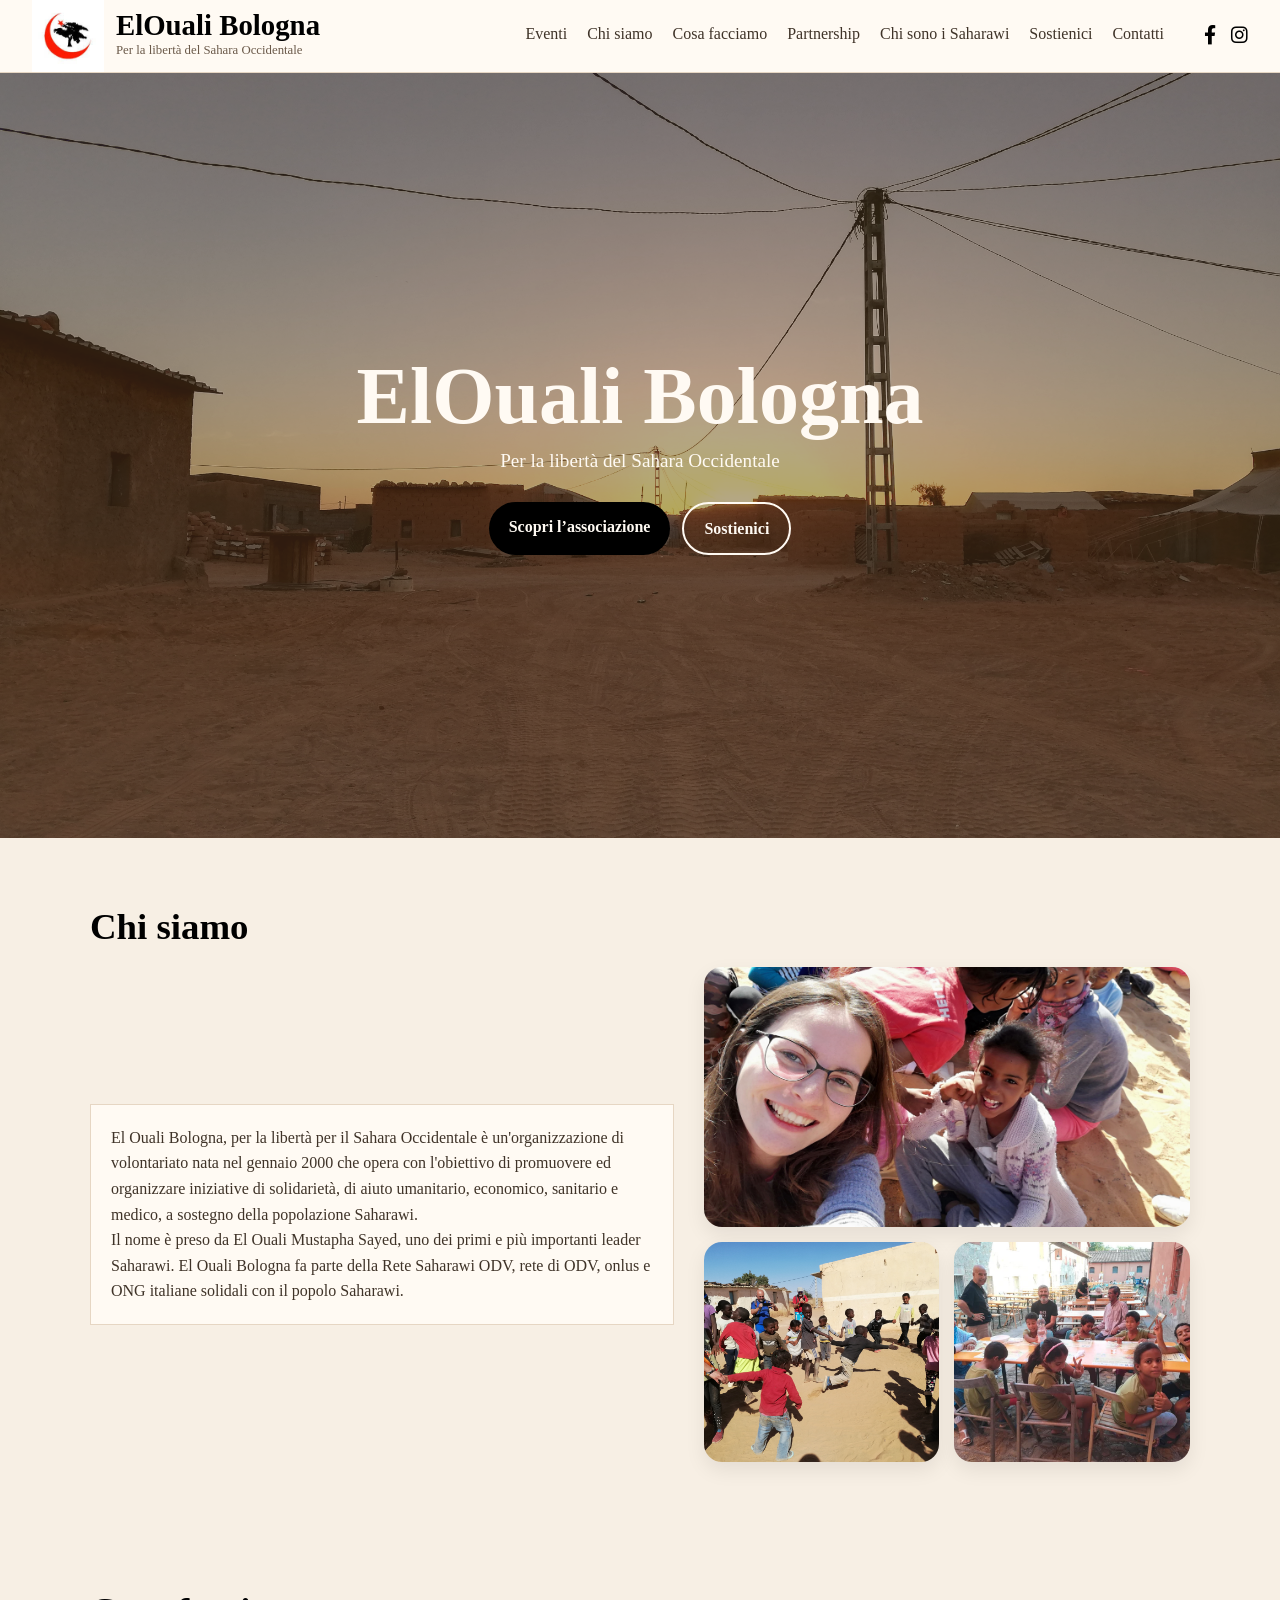
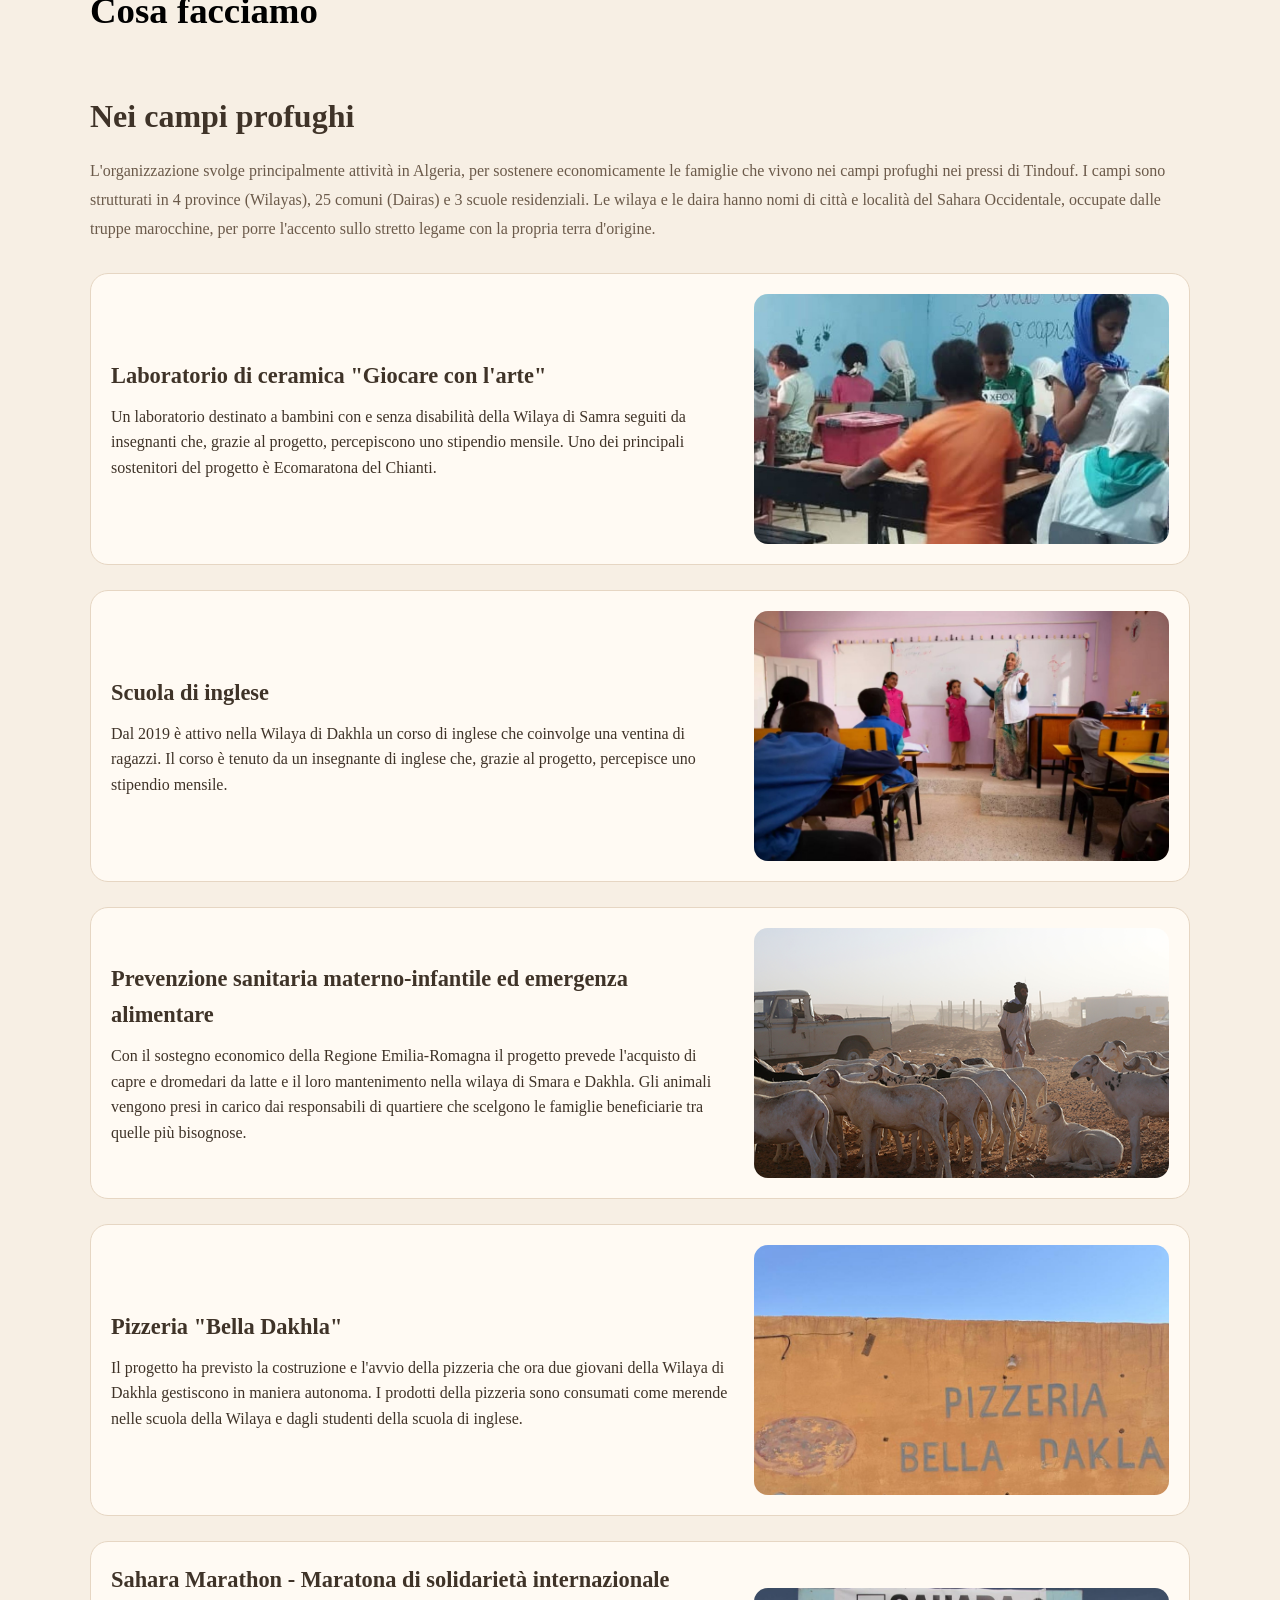
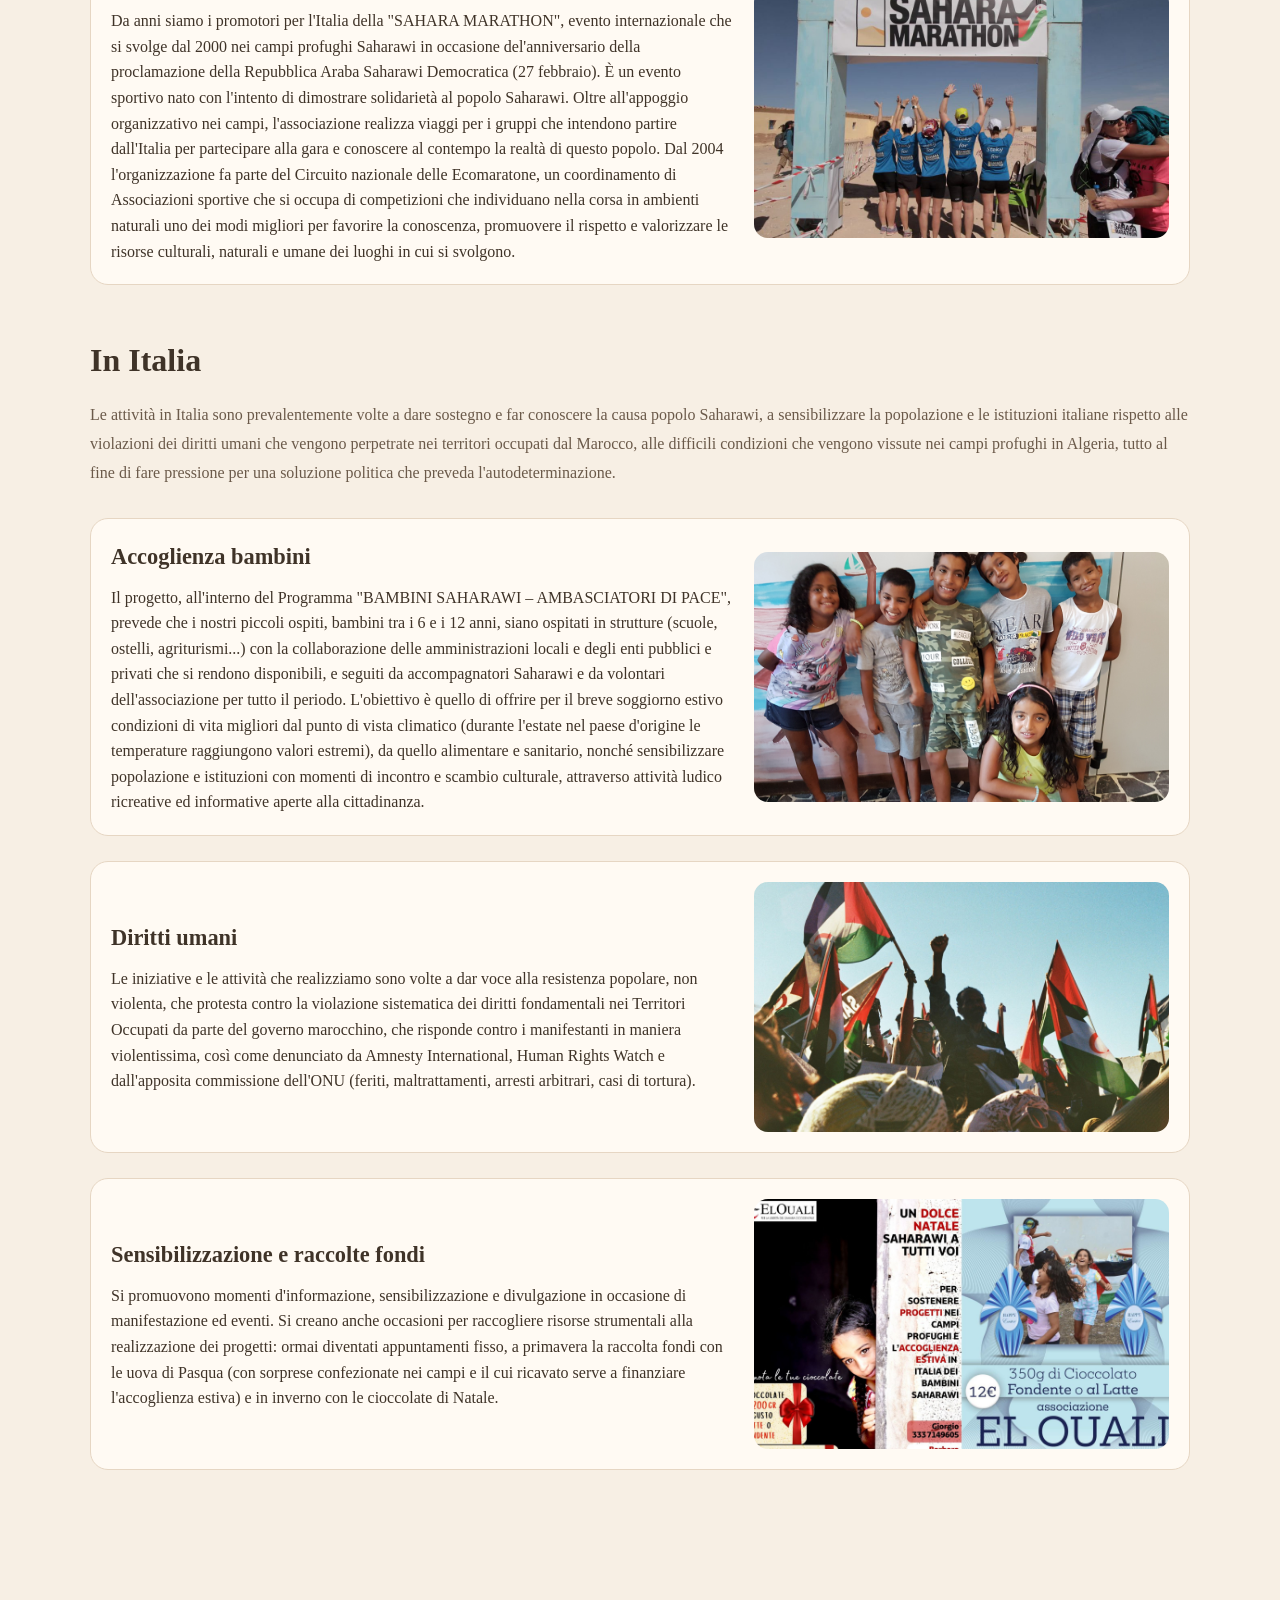
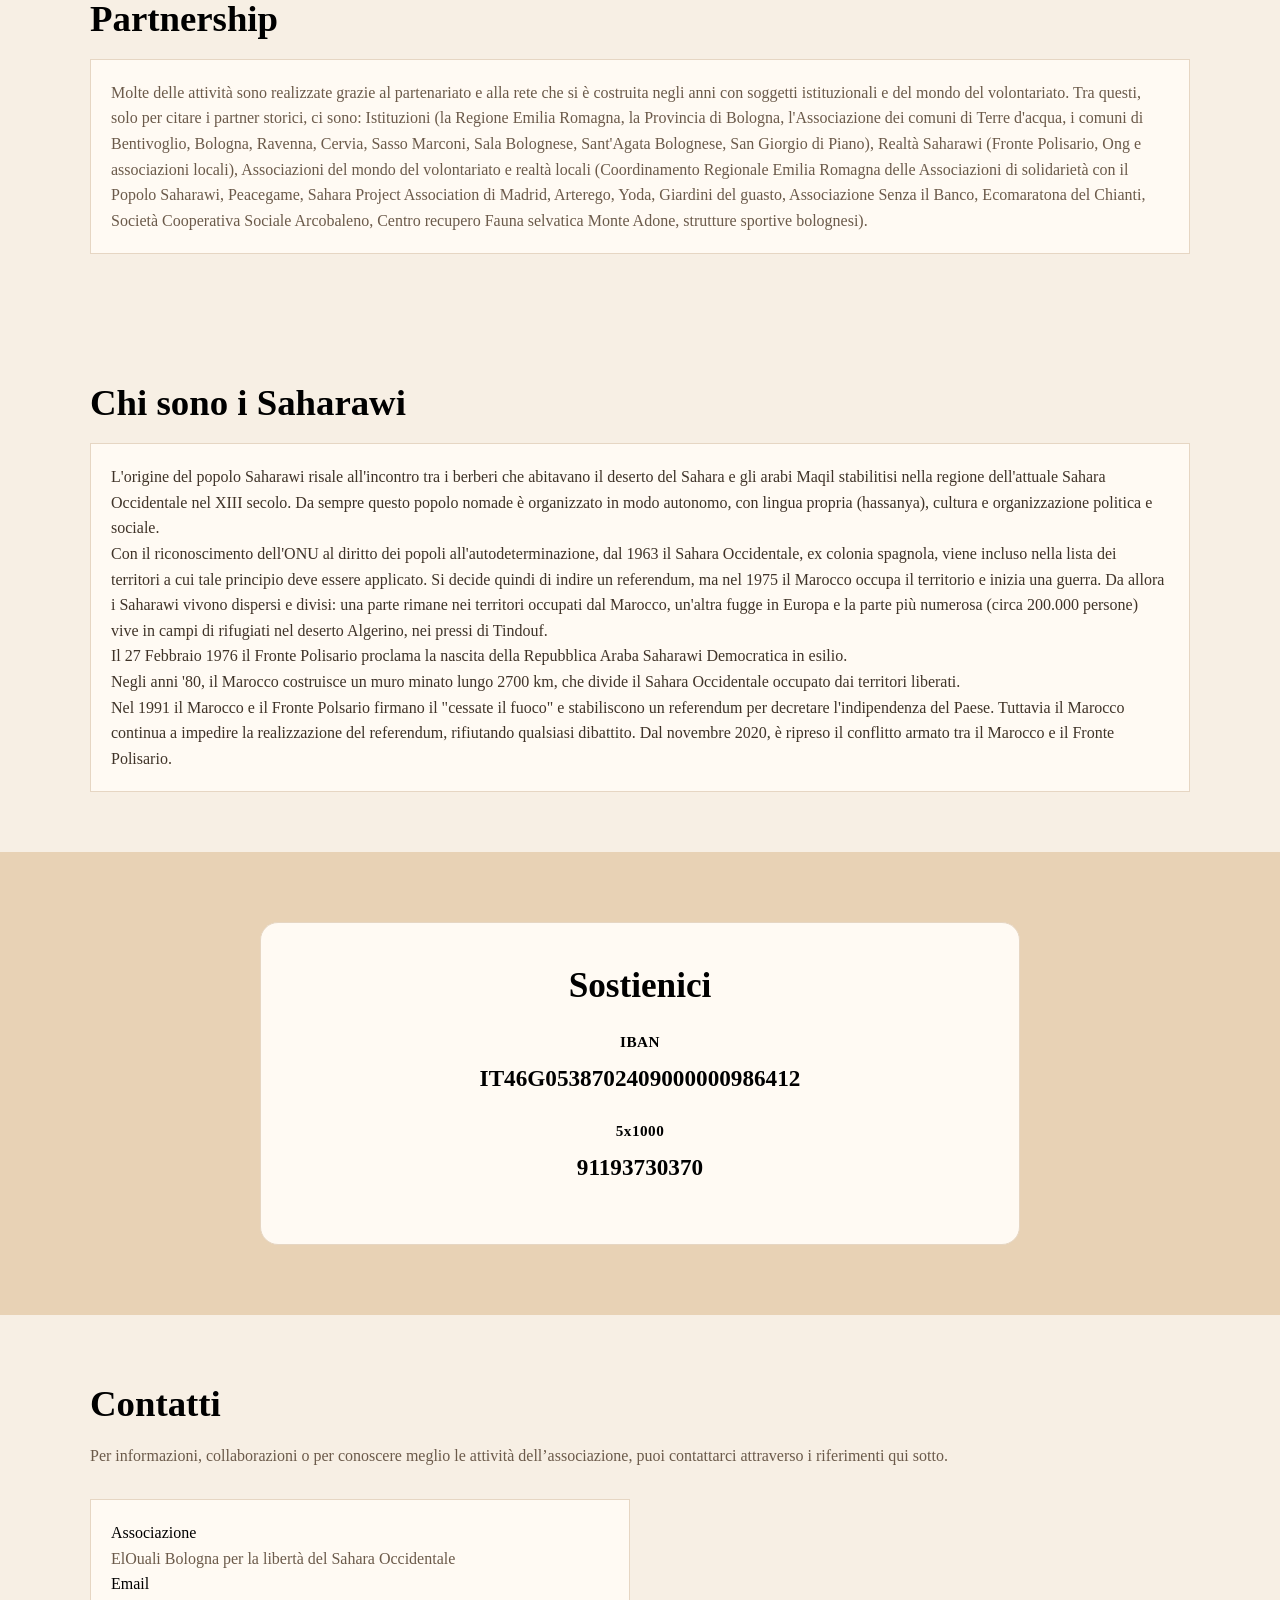
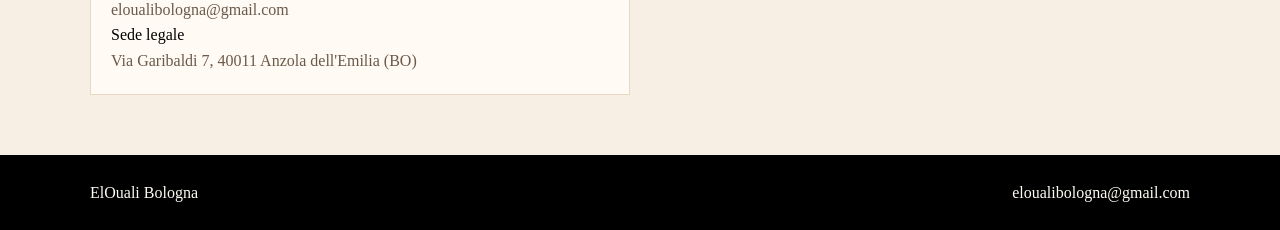
==== index.html @ c0241f68 "Add files via upload" ====
<!DOCTYPE html>
<html lang="it">

<head>
  <meta charset="UTF-8" />
  <meta name="viewport" content="width=device-width, initial-scale=1.0" />
  <title>ElOuali Bologna</title>
  <meta name="description"
    content="ElOuali Bologna è un'associazione impegnata nella sensibilizzazione e nel sostegno alla causa del popolo saharawi e alla libertà del Sahara Occidentale." />
  <meta name="keywords"
    content="ElOuali Bologna, Sahara Occidentale, popolo saharawi, associazione, Bologna, solidarietà, diritti umani" />
  <meta name="author" content="ElOuali Bologna" />
  <link rel="stylesheet" href="assets/css/style.css" />
  <link rel="stylesheet" href="https://cdnjs.cloudflare.com/ajax/libs/font-awesome/6.0.0/css/all.min.css">
</head>

<body>
  <header class="site-header">
    <div class="container header-inner">
      <a href="#home" class="brand" aria-label="Vai alla home di ElOuali Bologna">
        <img src="assets/img/logoElOuali.jpg" alt="Logo ElOuali Bologna" class="brand-logo">
        <div class="brand-text">
          <span class="brand-title">ElOuali Bologna</span>
          <span class="brand-subtitle">Per la libertà del Sahara Occidentale</span>
        </div>
      </a>

      <nav class="main-nav" id="mainNav" aria-label="Menu principale">
        <ul>
          <li><a href="eventi.html">Eventi</a></li>
          <li><a href="#chi-siamo">Chi siamo</a></li>
          <li><a href="#cosa-facciamo">Cosa facciamo</a></li>
          <li><a href="#partnership">Partnership</a></li>
          <li><a href="#saharawi">Chi sono i Saharawi</a></li>
          <li><a href="#sostienici">Sostienici</a></li>
          <li><a href="#contatti">Contatti</a></li>
          <li class="nav-social">
            <a href="https://www.facebook.com/ElOualiBologna" target="_blank" aria-label="Facebook">
              <i class="fab fa-facebook-f"></i>
            </a>
            <a href="https://www.instagram.com/elouali_bologna/" target="_blank" aria-label="Instagram">
              <i class="fab fa-instagram"></i>
            </a>
          </li>
        </ul>
      </nav>
    </div>
  </header>

  <main>
    <section class="hero" id="home">
      <div class="hero-overlay">
        <div class="container hero-center">
          <h1>ElOuali Bologna</h1>
          <p class="hero-subtitle">Per la libertà del Sahara Occidentale</p>

          <div class="hero-actions">
            <a href="#chi-siamo" class="btn-primary">Scopri l’associazione</a>
            <a href="#sostienici" class="btn-outline">Sostienici</a>
          </div>
        </div>
      </div>
    </section>

    <section class="section" id="chi-siamo">
      <div class="container">
        <h2 class="section-title">Chi siamo</h2>

        <div class="chi-siamo-layout">
          <div class="about-box">
            <p>
              El Ouali Bologna, per la libertà per il Sahara Occidentale è
              un'organizzazione di volontariato nata nel gennaio 2000 che opera
              con l'obiettivo di promuovere ed organizzare iniziative di
              solidarietà, di aiuto umanitario, economico, sanitario e medico,
              a sostegno della popolazione Saharawi.
            </p>

            <p>
              Il nome è preso da El Ouali Mustapha Sayed, uno dei primi e più
              importanti leader Saharawi. El Ouali Bologna fa parte della Rete
              Saharawi ODV, rete di ODV, onlus e ONG italiane solidali con il
              popolo Saharawi.
            </p>
          </div>

          <div class="chi-siamo-gallery">
            <img src="assets/img/chi-siamo-1.jpg" alt="Volontari dell'associazione" />
            <img src="assets/img/chi-siamo-2.jpg" alt="Attività di solidarietà" />
            <img src="assets/img/chi-siamo-3.jpg" alt="Progetti con il popolo Saharawi" />
          </div>
        </div>
      </div>
    </section>

    <section class="section" id="cosa-facciamo">
      <div class="container">
        <h2 class="section-title">Cosa facciamo</h2>

        <!-- NEI CAMPI -->
        <div class="project-area">
          <h3 class="area-title">Nei campi profughi</h3>
          <p class="area-description">
            L'organizzazione svolge principalmente attività in Algeria, per sostenere economicamente le famiglie che
            vivono nei campi profughi nei pressi di Tindouf. I campi sono strutturati in 4 province (Wilayas), 25 comuni
            (Dairas) e 3 scuole residenziali. Le wilaya e le daira hanno nomi di città e località del Sahara
            Occidentale, occupate dalle truppe marocchine, per porre l'accento sullo stretto legame con la propria terra
            d'origine.
          </p>

          <div class="project-list">
            <div class="project-card">
              <div class="project-text">
                <h4>Laboratorio di ceramica "Giocare con l'arte"</h4>
                <p>
                  Un laboratorio destinato a bambini con e senza disabilità della Wilaya di Samra seguiti da insegnanti
                  che, grazie al progetto, percepiscono uno stipendio mensile. Uno dei principali sostenitori del
                  progetto è Ecomaratona del Chianti.
                </p>
              </div>
              <img src="assets/img/ceramica.jpg" alt="Laboratorio di ceramica">
            </div>

            <div class="project-card">
              <div class="project-text">
                <h4>Scuola di inglese</h4>
                <p>
                  Dal 2019 è attivo nella Wilaya di Dakhla un corso di inglese che coinvolge una ventina di ragazzi. Il
                  corso è tenuto da un insegnante di inglese che, grazie al progetto, percepisce uno stipendio mensile.
                </p>
              </div>
              <img src="assets/img/inglese.jpg" alt="Scuola di inglese">
            </div>

            <div class="project-card">
              <div class="project-text">
                <h4>Prevenzione sanitaria materno-infantile ed emergenza alimentare</h4>
                <p>
                  Con il sostegno economico della Regione Emilia-Romagna il progetto prevede l'acquisto di capre e
                  dromedari da latte e il loro mantenimento nella wilaya di Smara e Dakhla. Gli animali vengono presi in
                  carico dai responsabili di quartiere che scelgono le famiglie beneficiarie tra quelle più bisognose.
                </p>
              </div>
              <img src="assets/img/sanitaria.png" alt="Prevenzione sanitaria">
            </div>

            <div class="project-card">
              <div class="project-text">
                <h4>Pizzeria "Bella Dakhla"</h4>
                <p>
                  Il progetto ha previsto la costruzione e l'avvio della pizzeria che ora due giovani della Wilaya di
                  Dakhla gestiscono in maniera autonoma. I prodotti della pizzeria sono consumati come merende nelle
                  scuola della Wilaya e dagli studenti della scuola di inglese.
                </p>
              </div>
              <img src="assets/img/pizzeria.jpg" alt="Pizzeria Bella Dakhla">
            </div>

            <div class="project-card">
              <div class="project-text">
                <h4>Sahara Marathon - Maratona di solidarietà internazionale</h4>
                <p>
                  Da anni siamo i promotori per l'Italia della "SAHARA MARATHON", evento internazionale che si svolge
                  dal 2000 nei campi profughi Saharawi in occasione del'anniversario della proclamazione della
                  Repubblica Araba Saharawi Democratica (27 febbraio). È un evento sportivo nato con l'intento di
                  dimostrare solidarietà al popolo Saharawi. Oltre all'appoggio organizzativo nei campi, l'associazione
                  realizza viaggi per i gruppi che intendono partire dall'Italia per partecipare alla gara e conoscere
                  al contempo la realtà di questo popolo. Dal 2004 l'organizzazione fa parte del Circuito nazionale
                  delle Ecomaratone, un coordinamento di Associazioni sportive che si occupa di competizioni che
                  individuano nella corsa in ambienti naturali uno dei modi migliori per favorire la conoscenza,
                  promuovere il rispetto e valorizzare le risorse culturali, naturali e umane dei luoghi in cui si
                  svolgono.
                </p>
              </div>
              <img src="assets/img/maratona.jpg" alt="Sahara Marathon">
            </div>
          </div>
        </div>

        <!-- IN ITALIA -->
        <div class="project-area">
          <h3 class="area-title">In Italia</h3>
          <p class="area-description">
            Le attività in Italia sono prevalentemente volte a dare sostegno e far conoscere la causa popolo Saharawi, a
            sensibilizzare la popolazione e le istituzioni italiane rispetto alle violazioni dei diritti umani che
            vengono perpetrate nei territori occupati dal Marocco, alle difficili condizioni che vengono vissute nei
            campi profughi in Algeria, tutto al fine di fare pressione per una soluzione politica che preveda
            l'autodeterminazione.
          </p>

          <div class="project-list">
            <div class="project-card">
              <div class="project-text">
                <h4>Accoglienza bambini</h4>
                <p>
                  Il progetto, all'interno del Programma "BAMBINI SAHARAWI – AMBASCIATORI DI PACE", prevede che i nostri
                  piccoli ospiti, bambini tra i 6 e i 12 anni, siano ospitati in strutture (scuole, ostelli,
                  agriturismi...) con la collaborazione delle amministrazioni locali e degli enti pubblici e privati che
                  si rendono disponibili, e seguiti da accompagnatori Saharawi e da volontari dell'associazione per
                  tutto il periodo. L'obiettivo è quello di offrire per il breve soggiorno estivo condizioni di vita
                  migliori dal punto di vista climatico (durante l'estate nel paese d'origine le temperature raggiungono
                  valori estremi), da quello alimentare e sanitario, nonché sensibilizzare popolazione e istituzioni con
                  momenti di incontro e scambio culturale, attraverso attività ludico ricreative ed informative aperte
                  alla cittadinanza.
                </p>
              </div>
              <img src="assets/img/bambini.jpg" alt="Accoglienza bambini">
            </div>

            <div class="project-card">
              <div class="project-text">
                <h4>Diritti umani</h4>
                <p>
                  Le iniziative e le attività che realizziamo sono volte a dar voce alla resistenza popolare, non
                  violenta, che protesta contro la violazione sistematica dei diritti fondamentali nei Territori
                  Occupati da parte del governo marocchino, che risponde contro i manifestanti in maniera violentissima,
                  così come denunciato da Amnesty International, Human Rights Watch e dall'apposita commissione dell'ONU
                  (feriti, maltrattamenti, arresti arbitrari, casi di tortura).
                </p>
              </div>
              <img src="assets/img/diritti.jpg" alt="Diritti umani">
            </div>

            <div class="project-card">
              <div class="project-text">
                <h4>Sensibilizzazione e raccolte fondi</h4>
                <p>
                  Si promuovono momenti d'informazione, sensibilizzazione e divulgazione in occasione di manifestazione
                  ed eventi. Si creano anche occasioni per raccogliere risorse strumentali alla realizzazione dei
                  progetti: ormai diventati appuntamenti fisso, a primavera la raccolta fondi con le uova di Pasqua (con
                  sorprese confezionate nei campi e il cui ricavato serve a finanziare l'accoglienza estiva) e in
                  inverno con le cioccolate di Natale.
                </p>
              </div>
              <img src="assets/img/raccolta-fondi.jpg" alt="Raccolta fondi">
            </div>
          </div>
        </div>
      </div>
    </section>

    <section class="section" id="partnership">
      <div class="container">
        <h2 class="section-title">Partnership</h2>

        <div class="card">
          <p>
            Molte delle attività sono realizzate grazie al partenariato e alla rete che si è costruita negli anni con
            soggetti istituzionali e del mondo del volontariato. Tra questi, solo per citare i partner storici, ci sono:
            Istituzioni (la Regione Emilia Romagna, la Provincia di Bologna, l'Associazione dei comuni di Terre d'acqua,
            i comuni di Bentivoglio, Bologna, Ravenna, Cervia, Sasso Marconi, Sala Bolognese, Sant'Agata Bolognese, San
            Giorgio di Piano), Realtà Saharawi (Fronte Polisario, Ong e associazioni locali), Associazioni del mondo del
            volontariato e realtà locali (Coordinamento Regionale Emilia Romagna delle Associazioni di solidarietà con
            il Popolo Saharawi, Peacegame, Sahara Project Association di Madrid, Arterego, Yoda, Giardini del guasto,
            Associazione Senza il Banco, Ecomaratona del Chianti, Società Cooperativa Sociale Arcobaleno, Centro
            recupero Fauna selvatica Monte Adone, strutture sportive bolognesi).
          </p>
        </div>
      </div>
    </section>


    <section class="section" id="saharawi">
      <div class="container">
        <h2 class="section-title">Chi sono i Saharawi</h2>


        <div class="about-box">
          <p>
            L'origine del popolo Saharawi risale all'incontro tra i berberi che abitavano il deserto del Sahara e gli
            arabi Maqil stabilitisi nella regione dell'attuale Sahara Occidentale nel XIII secolo.
            Da sempre questo popolo nomade è organizzato in modo autonomo, con lingua propria (hassanya), cultura e
            organizzazione politica e sociale.
          </p>
          <p>
            Con il riconoscimento dell'ONU al diritto dei popoli all'autodeterminazione, dal 1963 il Sahara Occidentale,
            ex colonia spagnola, viene incluso nella lista dei territori a cui tale principio deve essere applicato. Si
            decide quindi di indire un referendum, ma nel 1975 il Marocco occupa il territorio e inizia una guerra. Da
            allora i Saharawi vivono dispersi e divisi: una parte rimane nei territori occupati dal Marocco, un'altra
            fugge in Europa e la parte più numerosa (circa 200.000 persone) vive in campi di rifugiati nel deserto
            Algerino, nei pressi di Tindouf.
          </p>
          <p>
            Il 27 Febbraio 1976 il Fronte Polisario proclama la nascita della Repubblica Araba Saharawi Democratica in
            esilio.
          </p>
          <p>
            Negli anni '80, il Marocco costruisce un muro minato lungo 2700 km, che divide il Sahara Occidentale
            occupato dai territori liberati.
          </p>
          <p>
            Nel 1991 il Marocco e il Fronte Polsario firmano il "cessate il fuoco" e stabiliscono un referendum per
            decretare l'indipendenza del Paese. Tuttavia il Marocco continua a impedire la realizzazione del referendum,
            rifiutando qualsiasi dibattito. Dal novembre 2020, è ripreso il conflitto armato tra il Marocco e il Fronte
            Polisario.

          </p>
        </div>
      </div>
    </section>

    <section class="section cta" id="sostienici">
      <div class="container">
        <div class="donation-box">
          <h2>Sostienici</h2>

          <div class="donation-item">
            <span class="donation-label">IBAN</span>
            <p class="donation-value">IT46G0538702409000000986412</p>
          </div>

          <div class="donation-item">
            <span class="donation-label">5x1000</span>
            <p class="donation-value">91193730370</p>
          </div>
        </div>
      </div>
    </section>

    <section class="section" id="contatti">
      <div class="container">
        <h2 class="section-title">Contatti</h2>
        <p class="section-subtitle">
          Per informazioni, collaborazioni o per conoscere meglio le attività
          dell’associazione, puoi contattarci attraverso i riferimenti qui sotto.
        </p>

        <div class="contacts-layout">
          <div class="card">
            <div class="contact-item">
              <div class="contact-label">Associazione</div>
              <div class="contact-value">ElOuali Bologna per la libertà del Sahara Occidentale</div>
            </div>

            <div class="contact-item">
              <div class="contact-label">Email</div>
              <div class="contact-value">
                <a href="mailto:eloualibologna@gmail.com">eloualibologna@gmail.com</a>
              </div>
            </div>

            <div class="contact-item">
              <div class="contact-label">Sede legale</div>
              <div class="contact-value">Via Garibaldi 7, 40011 Anzola dell'Emilia (BO)</div>
            </div>
          </div>

        </div>
      </div>
    </section>
  </main>

  <footer class="site-footer">
    <div class="container footer-inner">
      <p>ElOuali Bologna</p>
      <p>
        <a href="mailto:eloualibologna@gmail.com">eloualibologna@gmail.com</a>
      </p>
    </div>
  </footer>

  <script>
    const navToggle = document.getElementById("navToggle");
    const mainNav = document.getElementById("mainNav");

    navToggle.addEventListener("click", function () {
      mainNav.classList.toggle("open");
      const isOpen = mainNav.classList.contains("open");
      navToggle.setAttribute("aria-expanded", isOpen);
    });

    document.querySelectorAll(".main-nav a").forEach(link => {
      link.addEventListener("click", () => {
        mainNav.classList.remove("open");
        navToggle.setAttribute("aria-expanded", "false");
      });
    });
  </script>
</body>

</html>
---- assets/css/style.css ----
:root {
  --primary: #c69c6d;
  --dark: #000000;
  --bg: #f7efe4;
  --white: #fffaf3;
  --text: #3f3328;
  --muted: #6b5a4a;
  --border: #e6d6c3;
}

* {
  box-sizing: border-box;
  margin: 0;
  padding: 0;
}

body {
  font-family: "Libre Baskerville", Georgia, serif;
  line-height: 1.6;
  color: var(--text);
  background: var(--bg);
}

a {
  text-decoration: none;
  color: inherit;
}

ul {
  list-style: none;
}

.container {
  width: 90%;
  max-width: 1100px;
  margin: 0 auto;
}

.site-header {
  background: var(--white);
  border-bottom: 1px solid var(--border);
  position: sticky;
  top: 0;
  z-index: 10;
}

.header-inner {
  display: flex;
  justify-content: space-between;
  align-items: center;
  min-height: 70px;
  max-width: 1400px; /* Aumentalo da 1100px a 1400px o più */
  margin: 0 auto;    /* Assicura che la testata rimanga centrata */
  width: 95%;
}

.brand-title {
  display: block;
  font-family: "Cormorant Garamond", Georgia, serif;
  font-size: 1.8rem;
  font-weight: 700;
  color: var(--dark);
}

.brand-subtitle {
  font-size: 0.8rem;
  color: var(--muted);
}

.main-nav ul {
  display: flex;
  gap: 20px;
}

.nav-toggle {
  display: none;
  background: none;
  border: none;
  font-size: 1.8rem;
  color: var(--dark);
  cursor: pointer;
}

/* HERO */
.hero {
  min-height: 85vh;
  background: url("../img/hero.jpg") center/cover no-repeat;
}

.hero-overlay {
  min-height: 85vh;
  background: rgba(90, 60, 35, 0.45);
  display: flex;
  align-items: center;
  justify-content: center;
}

.hero-center {
  text-align: center;
  color: var(--white);
}


.hero h1 {
  font-family: "Cormorant Garamond", Georgia, serif;
  font-size: 5rem;
  line-height: 1;
  margin-bottom: 10px;
}

.hero-subtitle {
  font-size: 1.2rem;
  margin-bottom: 25px;
}

.hero-actions {
  display: flex;
  justify-content: center;
  gap: 12px;
  flex-wrap: wrap;
}

.btn-primary,
.btn-outline,
.btn-dark {
  display: inline-block;
  padding: 12px 20px;
  border-radius: 30px;
  font-weight: bold;
}

.btn-primary,
.btn-dark {
  background: var(--dark);
  color: var(--white);
}

.btn-outline {
  border: 2px solid var(--white);
  color: var(--white);
}

/* SEZIONI BASE */
.section {
  padding: 60px 0;
}

.section-title {
  font-family: "Cormorant Garamond", Georgia, serif;
  font-size: 2.3rem;
  color: var(--dark);
  margin-bottom: 10px;
}

.section-subtitle {
  color: var(--muted);
  margin-bottom: 30px;
}

.grid-3 {
  display: grid;
  grid-template-columns: repeat(3, 1fr);
  gap: 20px;
}

.about-layout,
.cta-inner,
.contacts-layout {
  display: grid;
  grid-template-columns: 1fr 1fr;
  gap: 20px;
}

.card,
.about-box,
.cta-panel {
  background: var(--white);
  padding: 20px;
  border: 1px solid var(--border);
}

.card h3,
.about-box-title,
.contact-label,
.cta h2 {
  font-family: "Cormorant Garamond", Georgia, serif;
  color: var(--dark);
}

.card p,
.contact-value,
.notice,
.values-list li,
.section-subtitle {
  color: var(--muted);
}

.cta {
  background: #e2c39a;
}

.site-footer {
  background: var(--dark);
  color: var(--white);
  padding: 25px 0;
}

.footer-inner {
  display: flex;
  justify-content: space-between;
  gap: 15px;
  flex-wrap: wrap;
}

@media (max-width: 768px) {
  .nav-toggle {
    display: block;
  }

  .main-nav {
    display: none;
    position: absolute;
    top: 70px;
    left: 0;
    right: 0;
    background: var(--white);
    border-bottom: 1px solid var(--border);
  }

  .main-nav.open {
    display: block;
  }

  .main-nav ul {
    flex-direction: column;
    padding: 15px;
  }

  .grid-3,
  .about-layout,
  .cta-inner,
  .contacts-layout {
    grid-template-columns: 1fr;
  }

  .hero,
  .hero-overlay {
    min-height: 70vh;
  }

  .hero h1 {
    font-size: 3rem;
  }

  .hero-subtitle {
    font-size: 1rem;
  }
}

.brand {
  display: flex;
  align-items: center;
  gap: 12px;
}

.brand-logo {
  width: 72px;
  height: 72px;
  object-fit: contain;
  display: block;
}

.brand-text {
  display: flex;
  flex-direction: column;
}

.brand-title {
  display: block;
  font-family: "Cormorant Garamond", Georgia, serif;
  font-size: 1.8rem;
  font-weight: 700;
  color: var(--dark);
  line-height: 1;
}

.brand-subtitle {
  font-size: 0.8rem;
  color: var(--muted);
}

.chi-siamo-layout {
  display: grid;
  grid-template-columns: 1.2fr 1fr;
  gap: 30px;
  align-items: center;
}

.chi-siamo-gallery {
  display: grid;
  grid-template-columns: repeat(2, 1fr);
  gap: 15px;
}

.chi-siamo-gallery img {
  width: 100%;
  height: 220px;
  object-fit: cover;
  border-radius: 18px;
  box-shadow: 0 8px 20px rgba(0, 0, 0, 0.08);
  transition: transform 0.3s ease;
}

.chi-siamo-gallery img:first-child {
  grid-column: span 2;
  height: 260px;
}

@media (max-width: 768px) {
  .chi-siamo-layout {
    grid-template-columns: 1fr;
  }

  .chi-siamo-gallery {
    grid-template-columns: 1fr;
  }

  .chi-siamo-gallery img:first-child {
    grid-column: span 1;
    height: 220px;
  }
}

.project-area {
  margin-top: 50px;
}

.area-title {
  font-size: 2rem;
  margin-bottom: 15px;
  font-family: "Cormorant Garamond", serif;
}

.area-description {
  margin-bottom: 30px;
  color: var(--muted);
  line-height: 1.8;
}

.project-list {
  display: flex;
  flex-direction: column;
  gap: 25px;
}

.project-card {
  display: grid;
  grid-template-columns: 1.5fr 1fr;
  gap: 20px;
  align-items: center;
  background: var(--white);
  border: 1px solid var(--border);
  padding: 20px;
  border-radius: 18px;
}

.project-text h4 {
  font-size: 1.4rem;
  margin-bottom: 10px;
  font-family: "Cormorant Garamond", serif;
}

.project-card img {
  width: 100%;
  height: 250px;
  object-fit: cover;
  border-radius: 14px;
}

@media (max-width: 768px) {
  .project-card {
    grid-template-columns: 1fr;
  }

  .project-card img {
    height: 200px;
  }
}

.cta {
  background: #e8d2b5;
  padding: 70px 0;
}

.donation-box {
  max-width: 760px;
  margin: 0 auto;
  text-align: center;
  background: var(--white);
  padding: 35px;
  border-radius: 18px;
  border: 1px solid var(--border);
}

.donation-box h2 {
  font-size: 2.2rem;
  margin-bottom: 15px;
  font-family: "Cormorant Garamond", serif;
}


.donation-item {
  margin-bottom: 22px;
}

.donation-label {
  display: block;
  font-size: 0.95rem;
  font-weight: 700;
  letter-spacing: 0.5px;
  margin-bottom: 6px;
  color: var(--dark);
}

.donation-value {
  font-size: 1.45rem;
  font-weight: 700;
  color: var(--dark);
}

@media (max-width: 768px) {
  .donation-box {
    padding: 28px 20px;
  }

  .donation-box h2 {
    font-size: 1.9rem;
  }

  .donation-value {
    font-size: 1.2rem;
  }
}


.nav-social {
  display: flex;
  gap: 15px;
  margin-left: 20px; /* Distanzia le icone dalle voci di menu */
  align-items: center;
}

.nav-social a {
  font-size: 1.2rem;
  color: var(--dark); /* Usa il colore nero definito nelle variabili */
  transition: color 0.3s ease;
}

.nav-social a:hover {
  color: var(--primary); /* Cambia colore al passaggio del mouse */
}

/* Gestione mobile */
@media (max-width: 768px) {
  .nav-social {
    margin-left: 0;
    margin-top: 15px;
    justify-content: flex-start;
  }
  
  .nav-social a {
    font-size: 1.5rem; /* Icone più grandi su mobile */
  }
}


/* Griglia Eventi */
.events-grid {
  display: grid;
  grid-template-columns: repeat(auto-fill, minmax(300px, 1fr));
  gap: 30px;
  margin-top: 40px;
}

.event-card {
  background: var(--white);
  border: 1px solid var(--border);
  border-radius: 12px;
  overflow: hidden;
  transition: transform 0.3s ease, box-shadow 0.3s ease;
}

.event-card:hover {
  transform: translateY(-5px);
  box-shadow: 0 10px 20px rgba(0,0,0,0.05);
}

.event-image img {
  width: 100%;
  height: auto;
  display: block;
  border-bottom: 1px solid var(--border);
}

.event-info {
  padding: 20px;
}

.event-info h3 {
  font-family: "Cormorant Garamond", serif;
  font-size: 1.5rem;
  margin-bottom: 10px;
  color: var(--dark);
}

.event-date {
  font-size: 0.9rem;
  color: var(--muted);
  margin-bottom: 15px;
}

.btn-small {
  display: inline-block;
  padding: 8px 15px;
  background: var(--dark);
  color: var(--white);
  border-radius: 5px;
  font-size: 0.85rem;
  font-weight: bold;
}
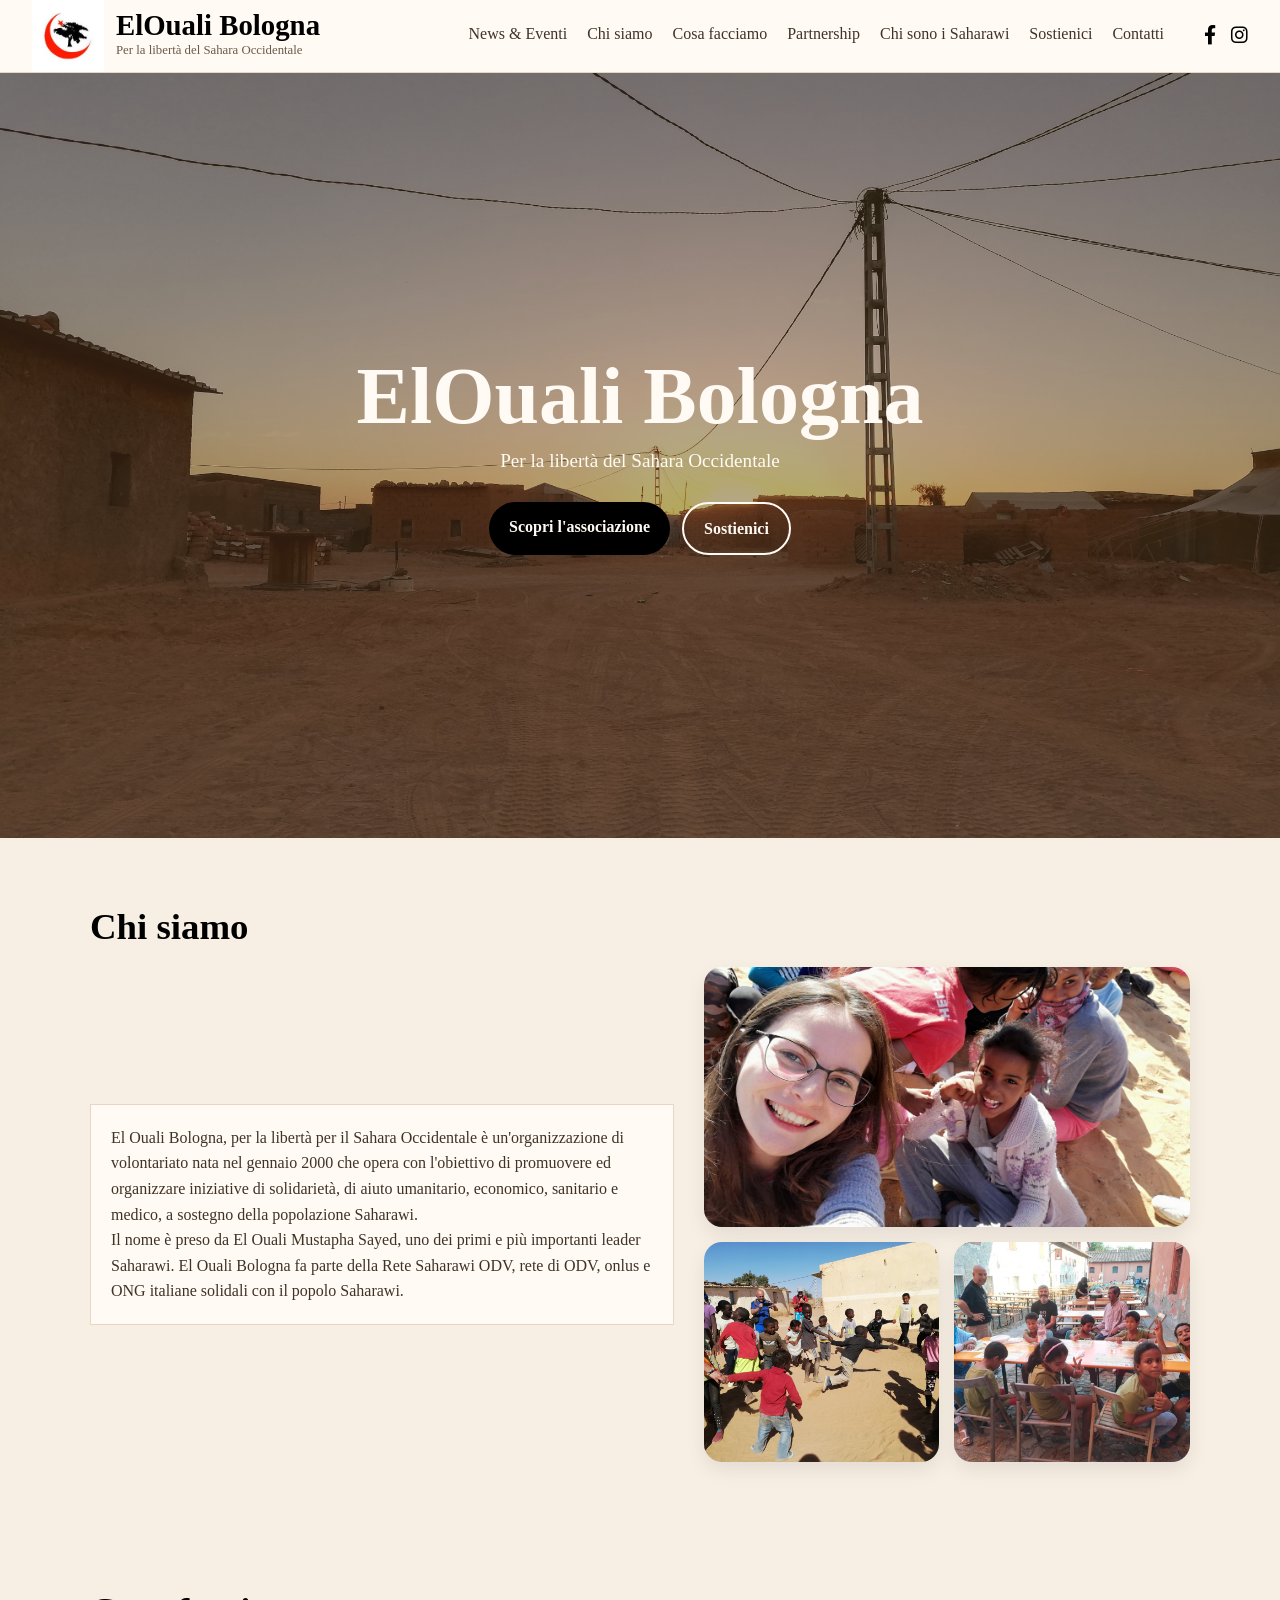
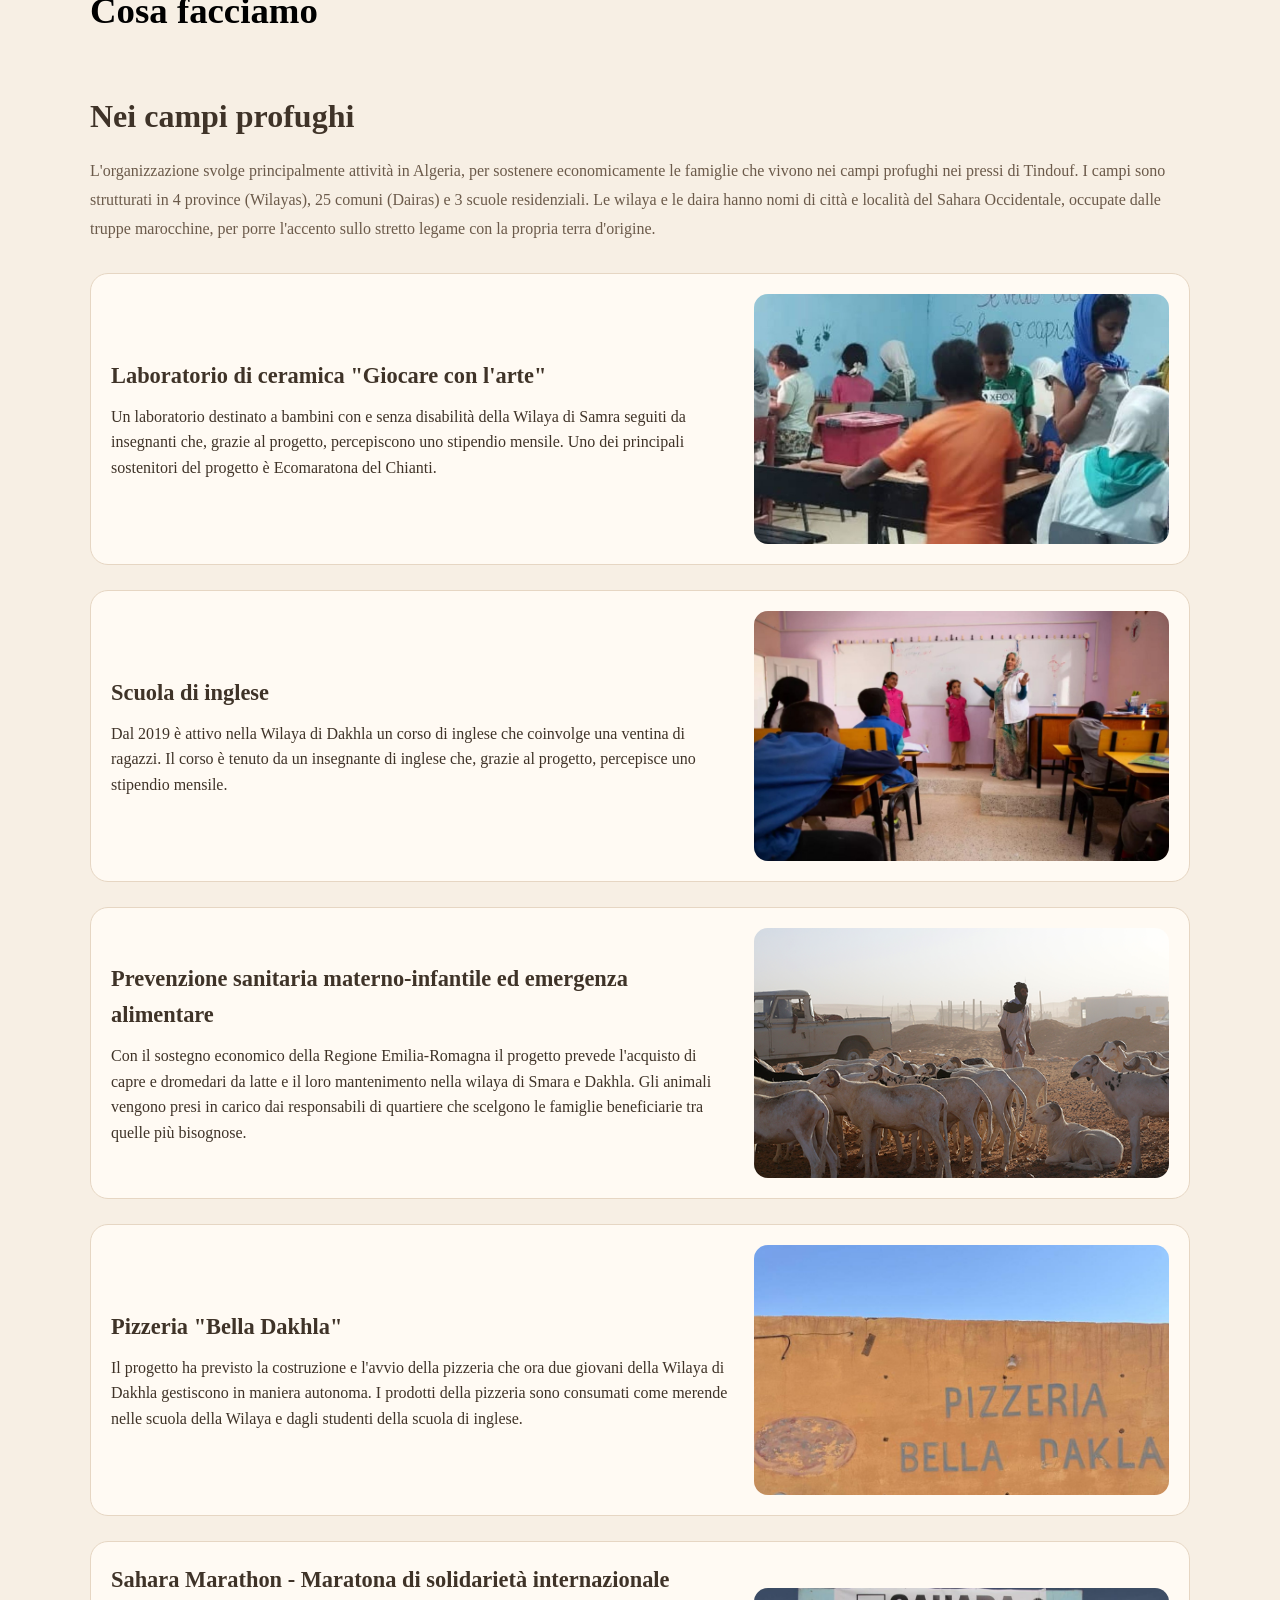
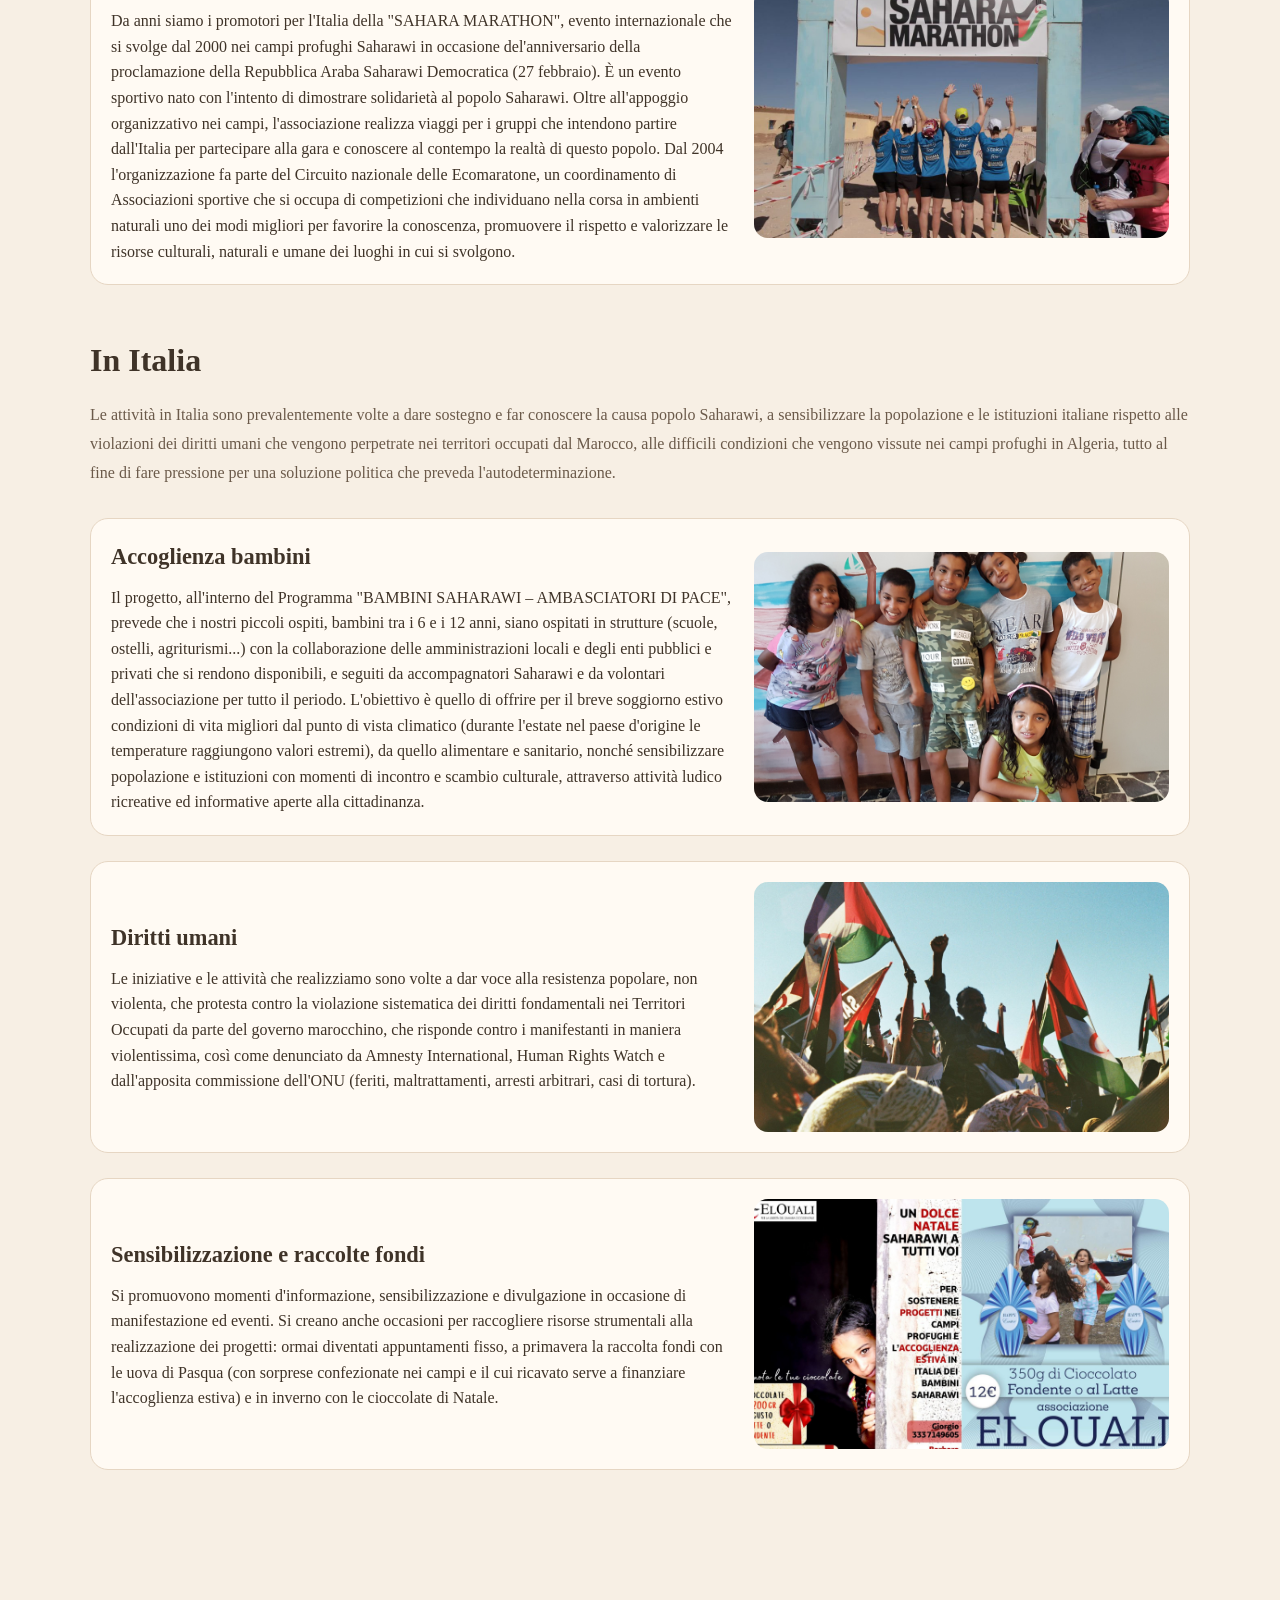
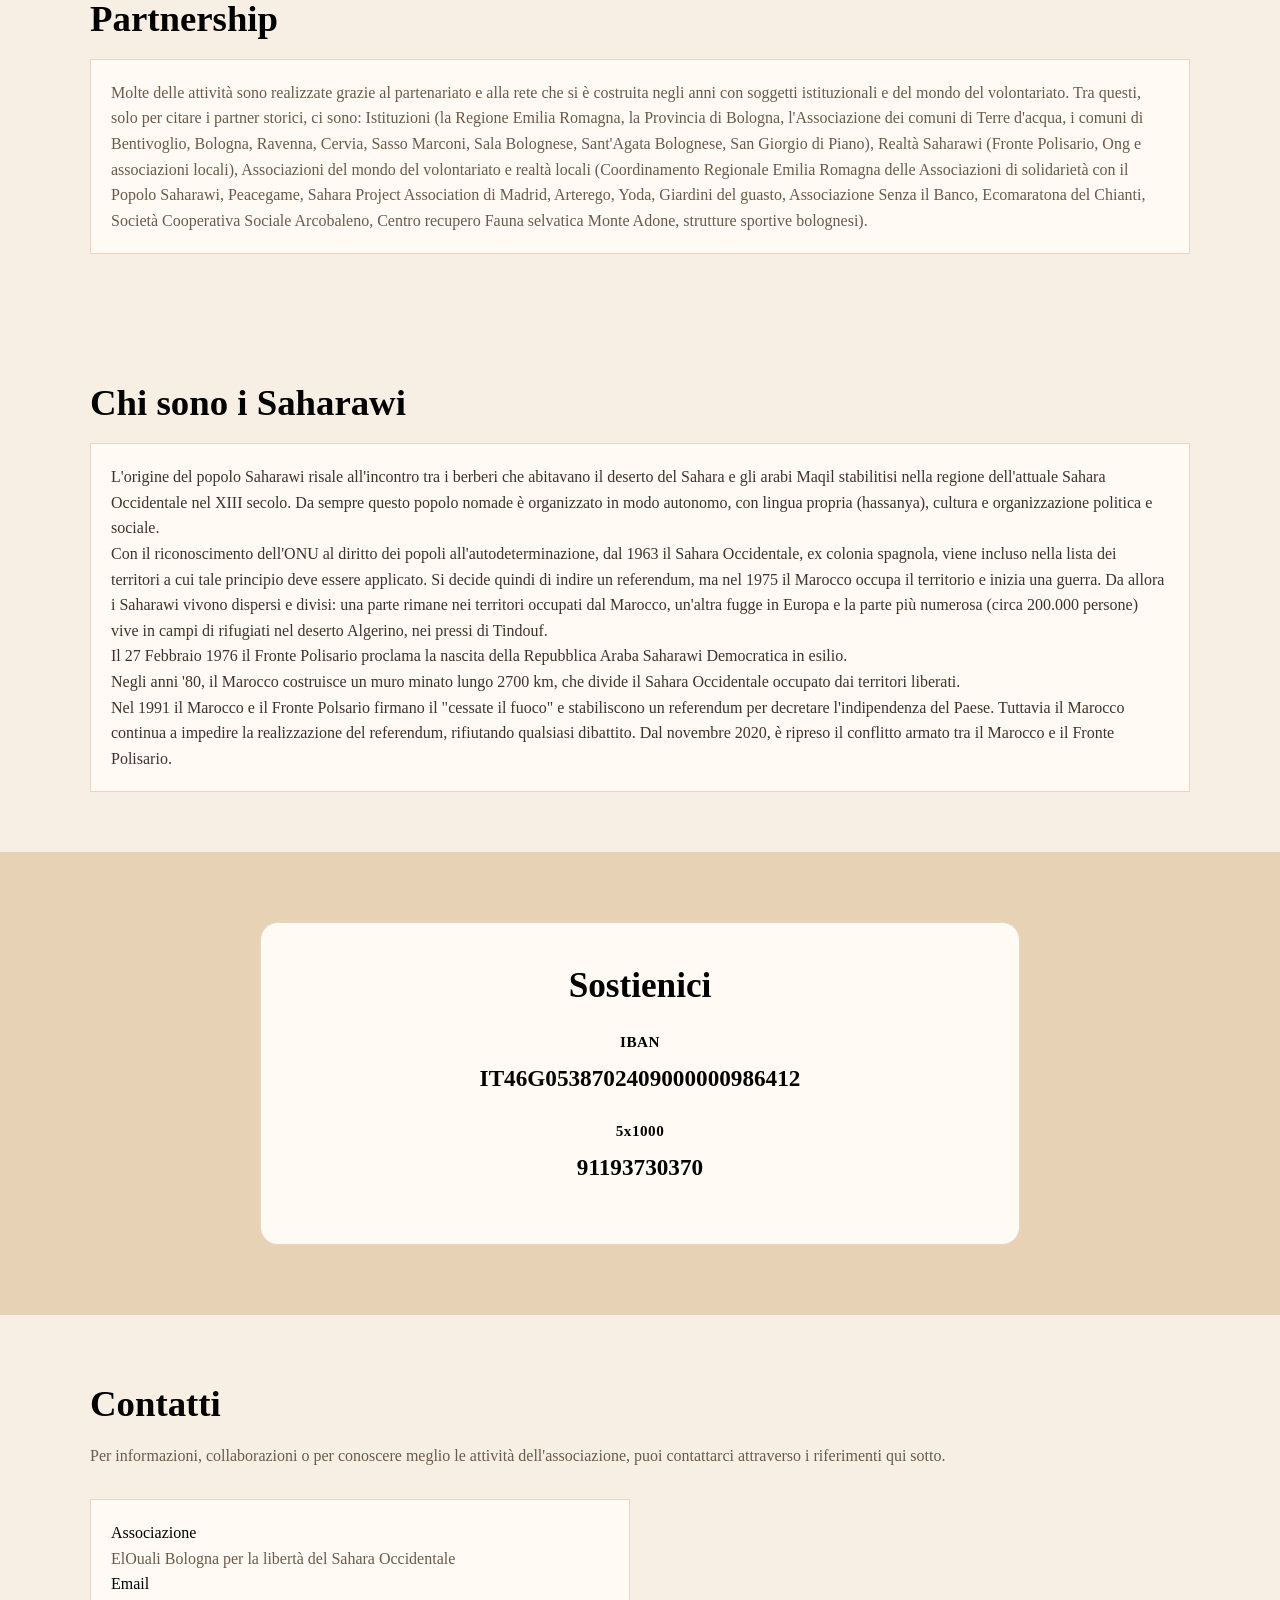
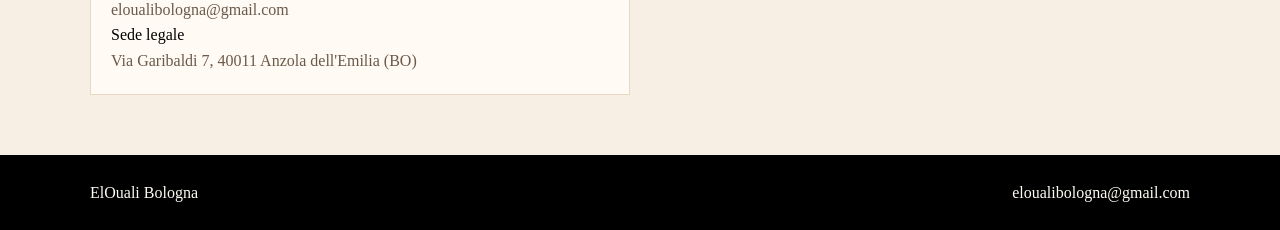
==== commit 16a3fd16: "Update index.html" ====
--- a/index.html
+++ b/index.html
@@ -27,7 +27,7 @@
 
       <nav class="main-nav" id="mainNav" aria-label="Menu principale">
         <ul>
-          <li><a href="eventi.html">Eventi</a></li>
+          <li><a href="eventi.html">News & Eventi</a></li>
           <li><a href="#chi-siamo">Chi siamo</a></li>
           <li><a href="#cosa-facciamo">Cosa facciamo</a></li>
           <li><a href="#partnership">Partnership</a></li>
@@ -44,6 +44,9 @@
           </li>
         </ul>
       </nav>
+      <button id="navToggle" class="nav-toggle" aria-label="Apri menu" aria-expanded="false">
+        <i class="fas fa-bars"></i>
+      </button>
     </div>
   </header>
 
@@ -55,7 +58,7 @@
           <p class="hero-subtitle">Per la libertà del Sahara Occidentale</p>
 
           <div class="hero-actions">
-            <a href="#chi-siamo" class="btn-primary">Scopri l’associazione</a>
+            <a href="#chi-siamo" class="btn-primary">Scopri l'associazione</a>
             <a href="#sostienici" class="btn-outline">Sostienici</a>
           </div>
         </div>
@@ -322,7 +325,7 @@
         <h2 class="section-title">Contatti</h2>
         <p class="section-subtitle">
           Per informazioni, collaborazioni o per conoscere meglio le attività
-          dell’associazione, puoi contattarci attraverso i riferimenti qui sotto.
+          dell'associazione, puoi contattarci attraverso i riferimenti qui sotto.
         </p>
 
         <div class="contacts-layout">
@@ -378,4 +381,4 @@
   </script>
 </body>
 
-</html>+</html>
--- a/assets/css/style.css
+++ b/assets/css/style.css
@@ -245,7 +245,7 @@
 
   .hero,
   .hero-overlay {
-    min-height: 70vh;
+    min-height: calc(100dvh - 70px);
   }
 
   .hero h1 {
@@ -527,4 +527,4 @@
   border-radius: 5px;
   font-size: 0.85rem;
   font-weight: bold;
-}+}
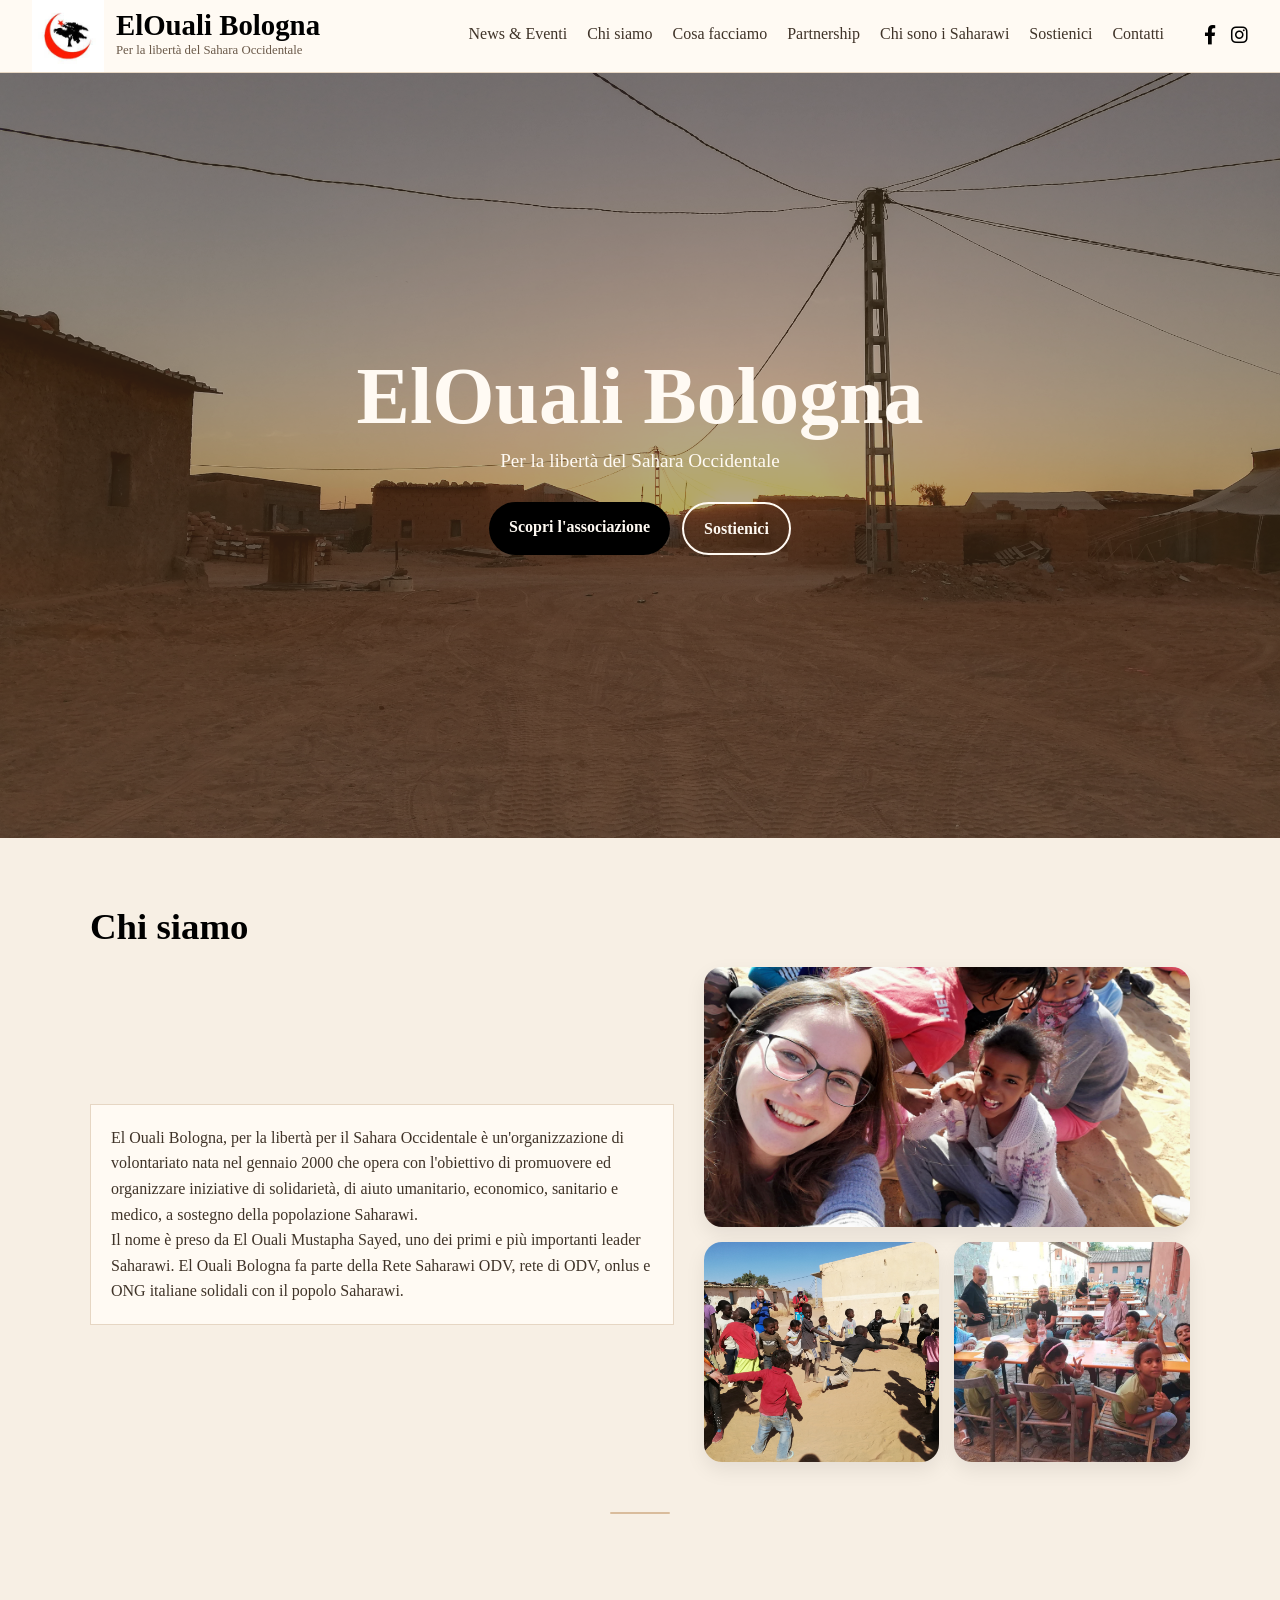
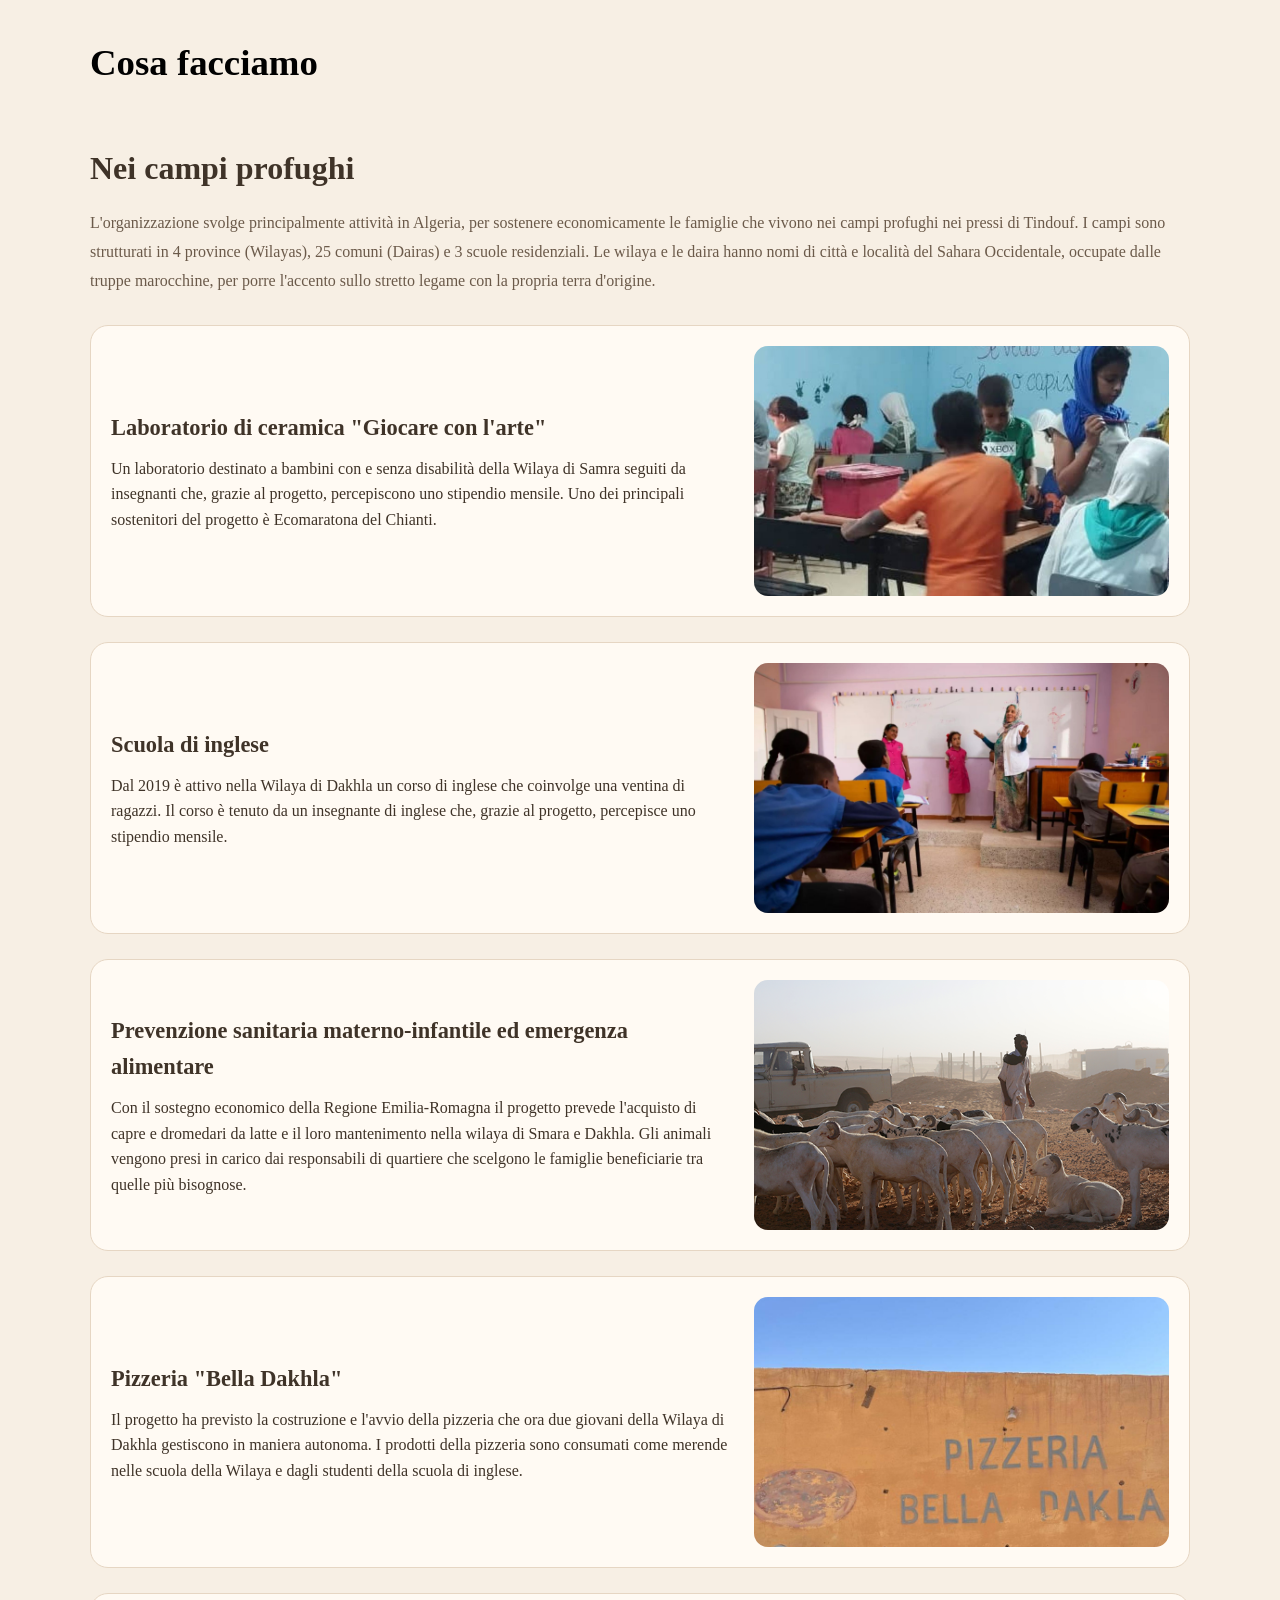
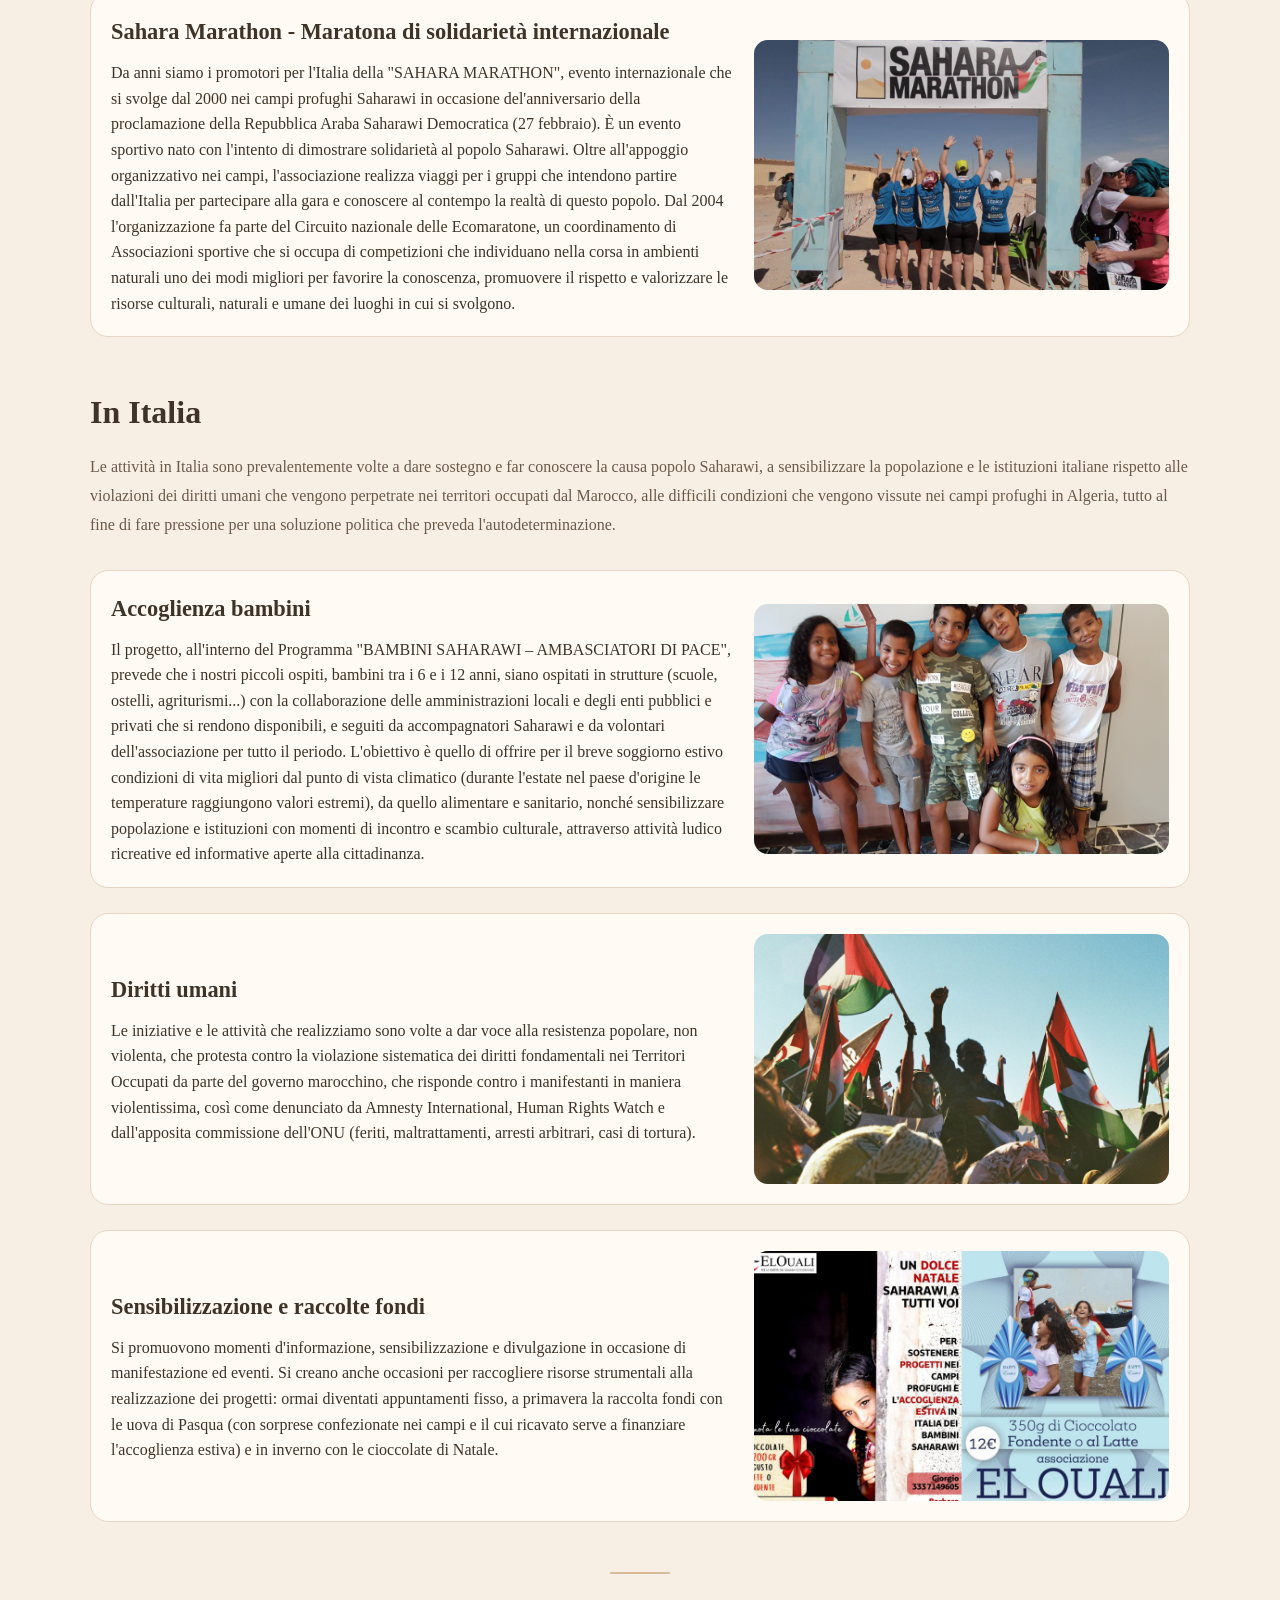
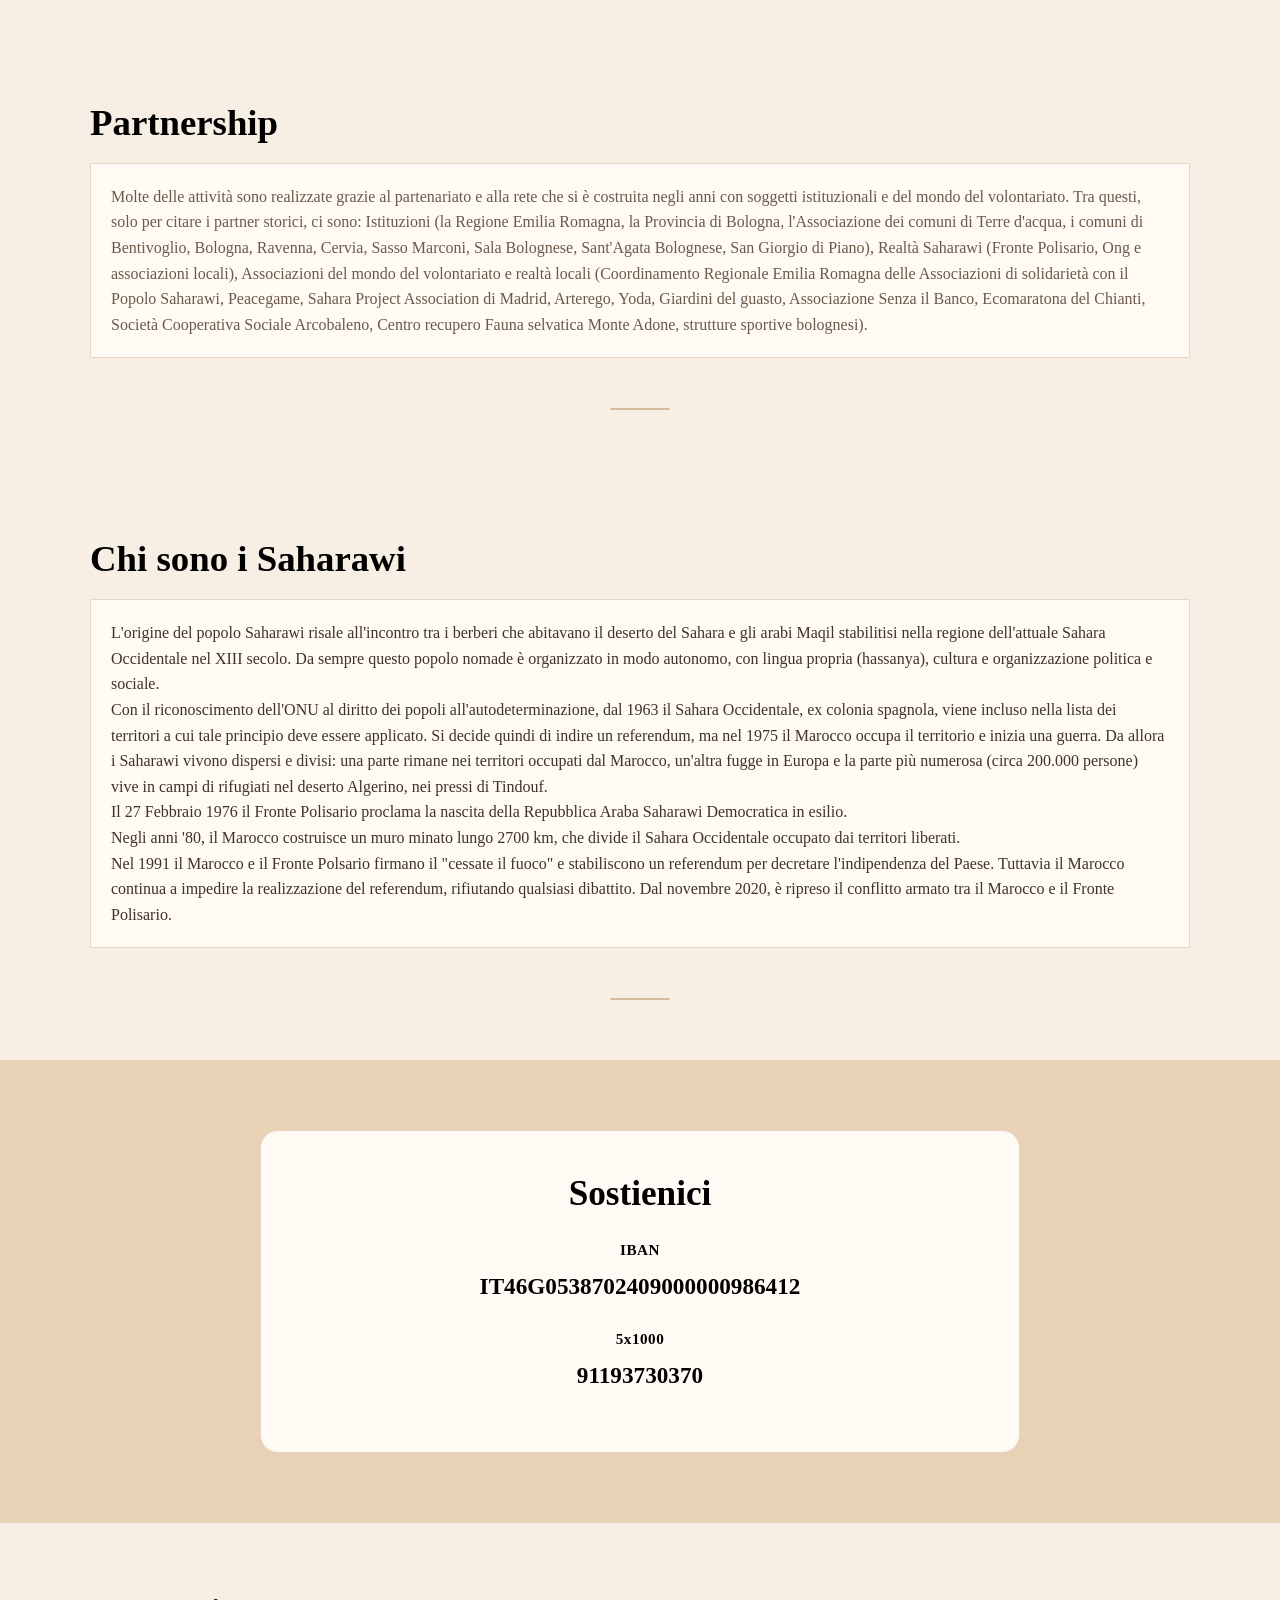
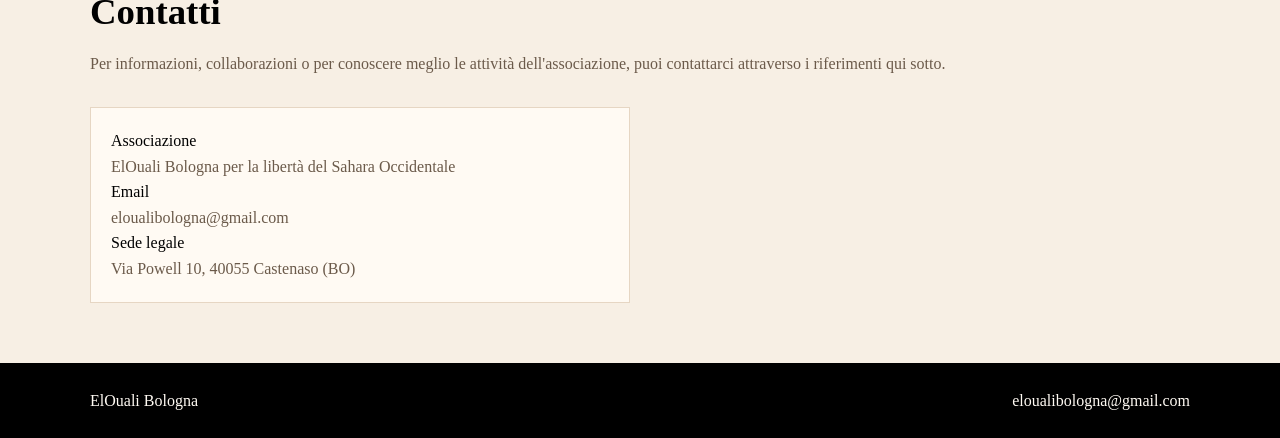
==== commit f155bc1c: "Update index.html" ====
--- a/index.html
+++ b/index.html
@@ -344,7 +344,7 @@
 
             <div class="contact-item">
               <div class="contact-label">Sede legale</div>
-              <div class="contact-value">Via Garibaldi 7, 40011 Anzola dell'Emilia (BO)</div>
+              <div class="contact-value">Via Powell 10, 40055 Castenaso (BO)</div>
             </div>
           </div>
 
--- a/assets/css/style.css
+++ b/assets/css/style.css
@@ -156,6 +156,36 @@
   color: var(--muted);
   margin-bottom: 30px;
 }
+
+/*Linea*/
+.section:not(:last-of-type) {
+  position: relative;
+}
+
+.section:not(:last-of-type):not(.cta)::after {
+  content: "";
+  display: block;
+  width: 60px;
+  height: 2px;
+  background: var(--primary);
+  margin: 50px auto 0;
+  opacity: 0.6;
+  border-radius: 2px;
+}
+
+@media (max-width: 768px) {
+  .section:not(:last-of-type):not(.cta)::after {
+    content: "";
+    display: block;
+    width: 50px;
+    height: 2px;
+    background: var(--primary);
+    margin: 40px auto 0;
+    opacity: 0.6;
+    border-radius: 2px;
+  }
+}
+/**/
 
 .grid-3 {
   display: grid;
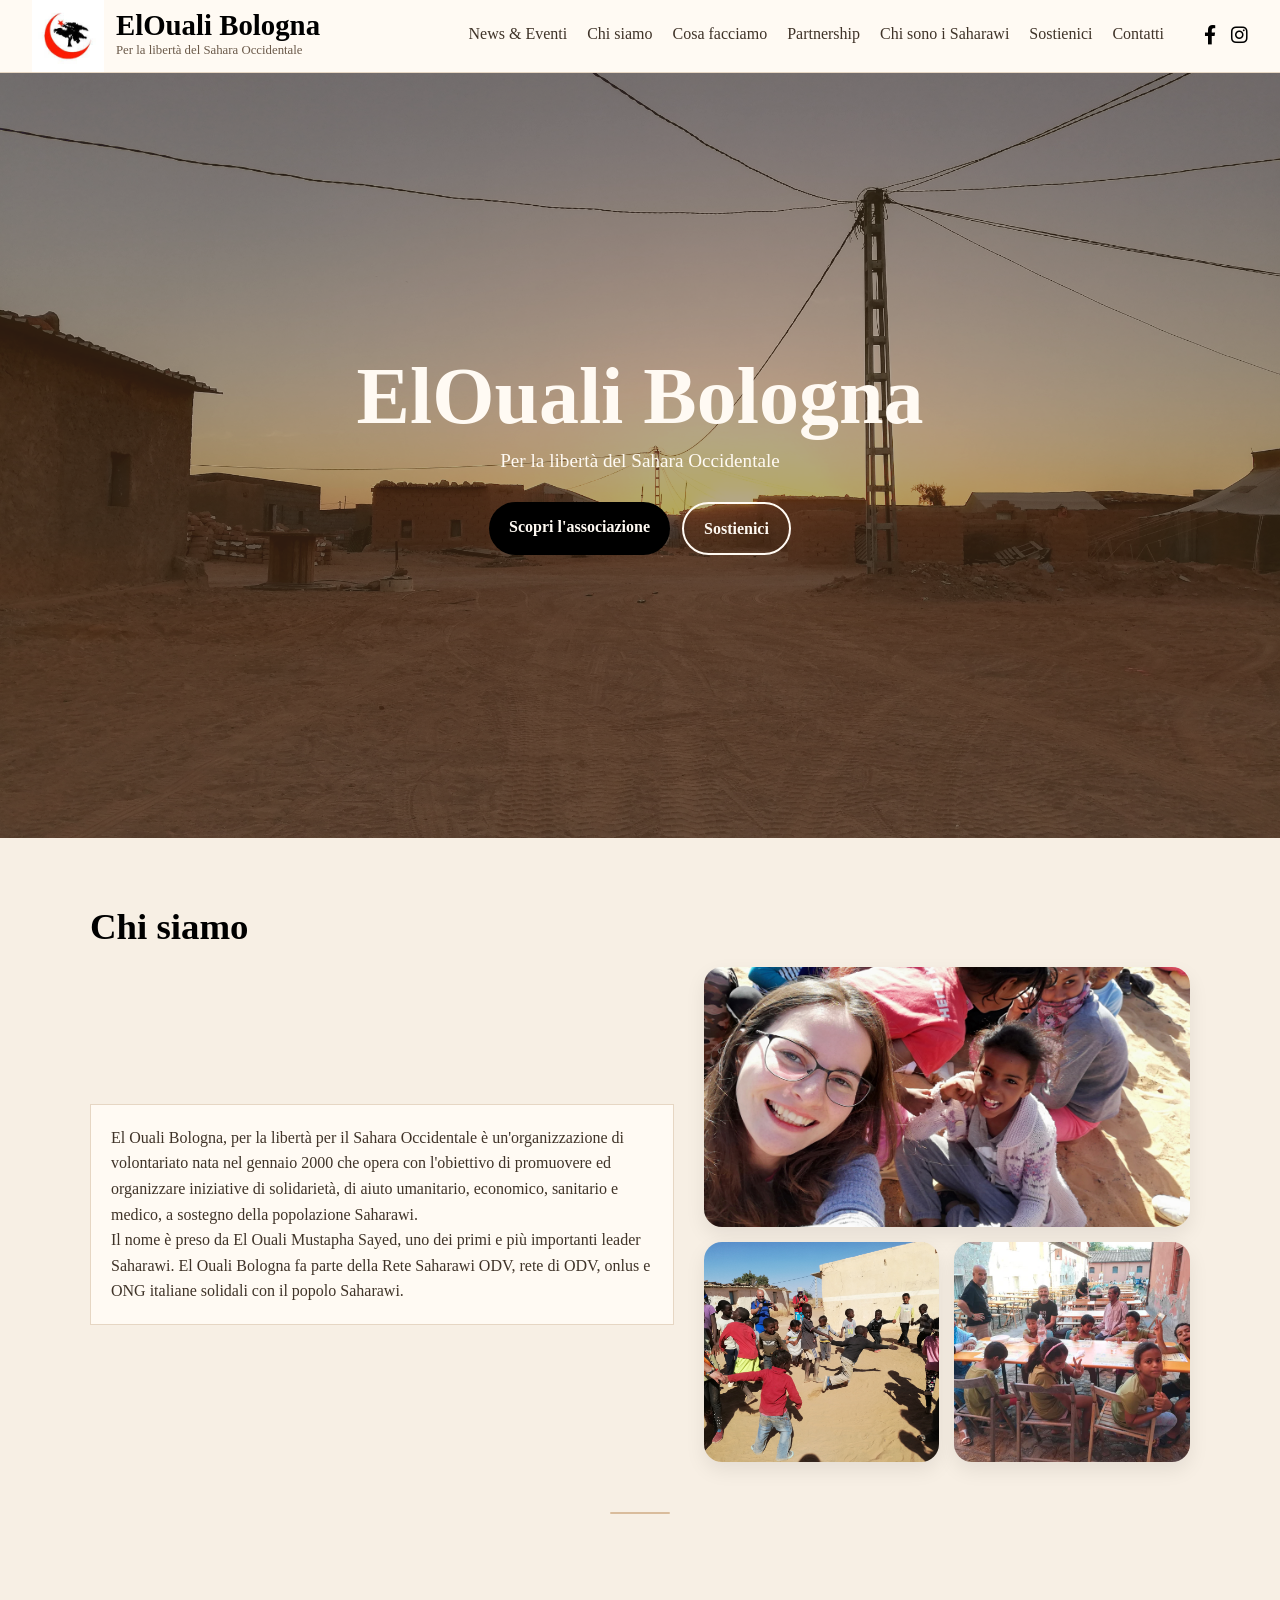
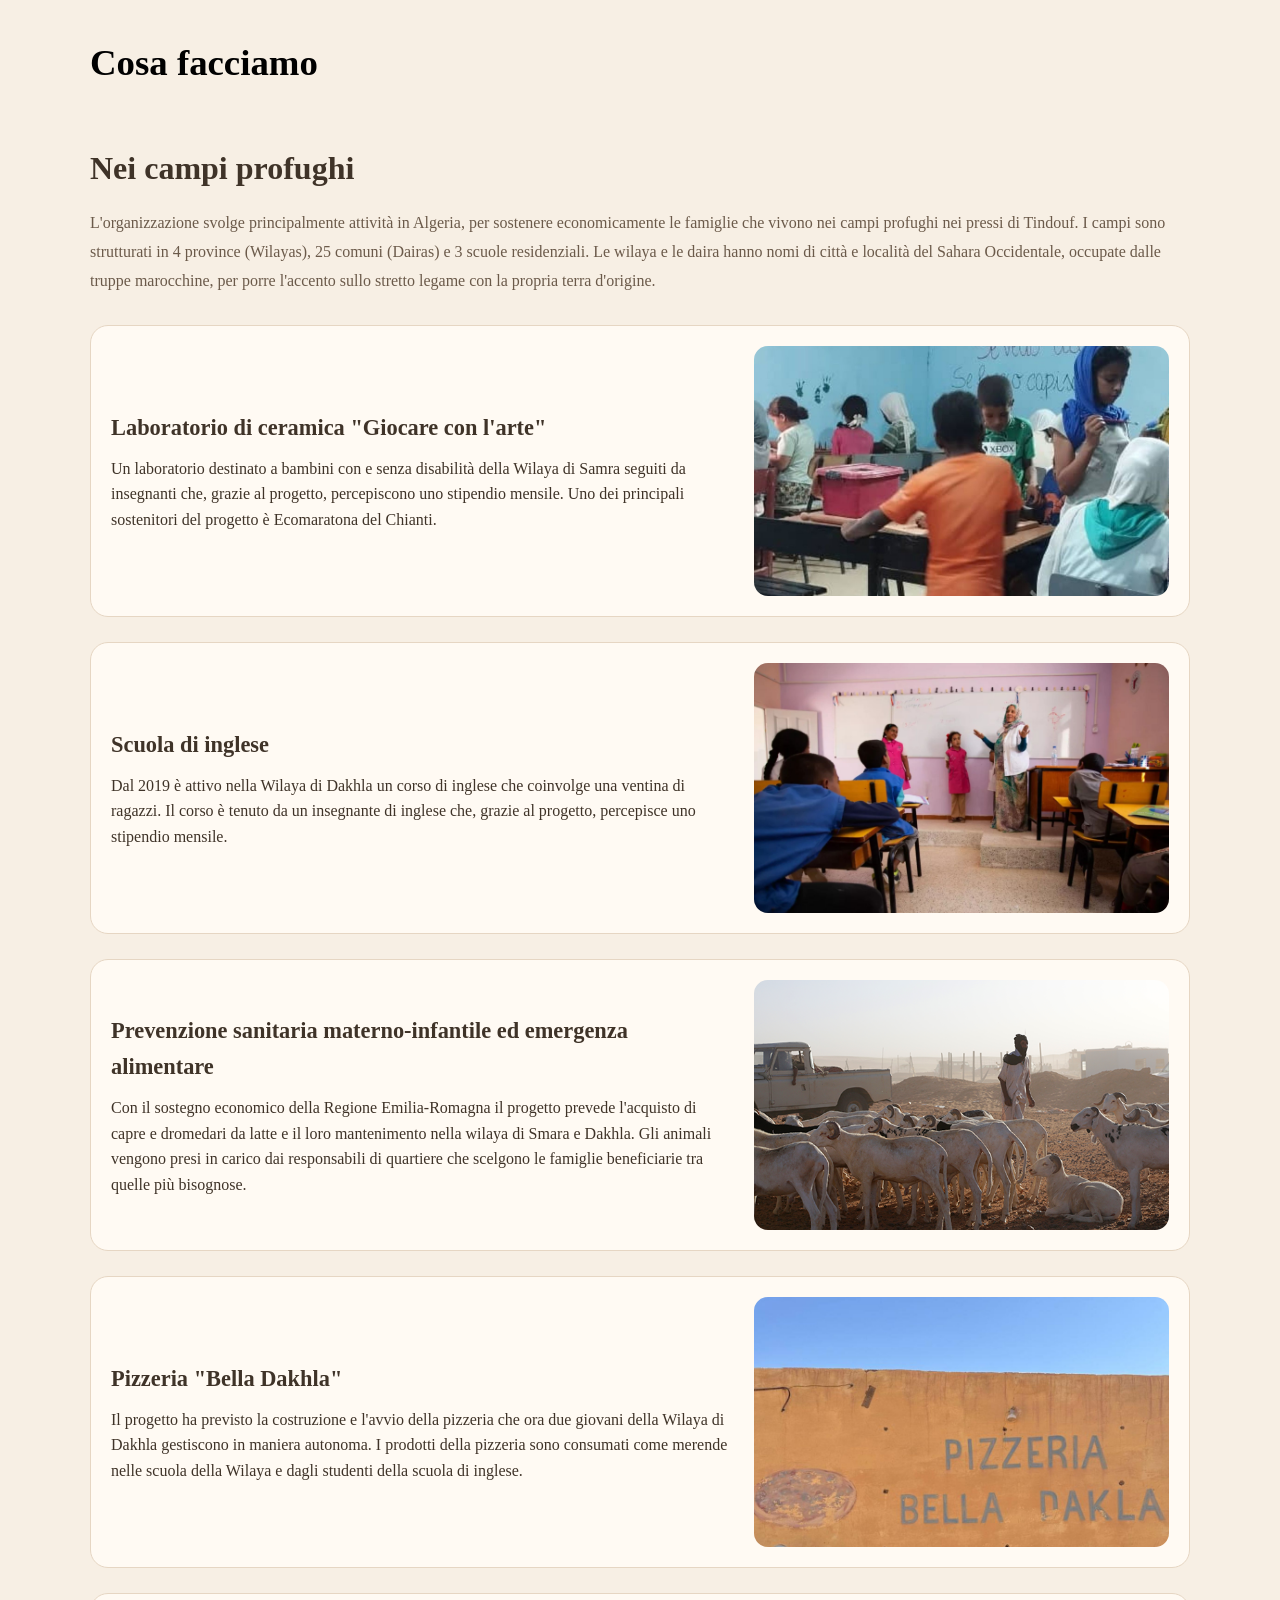
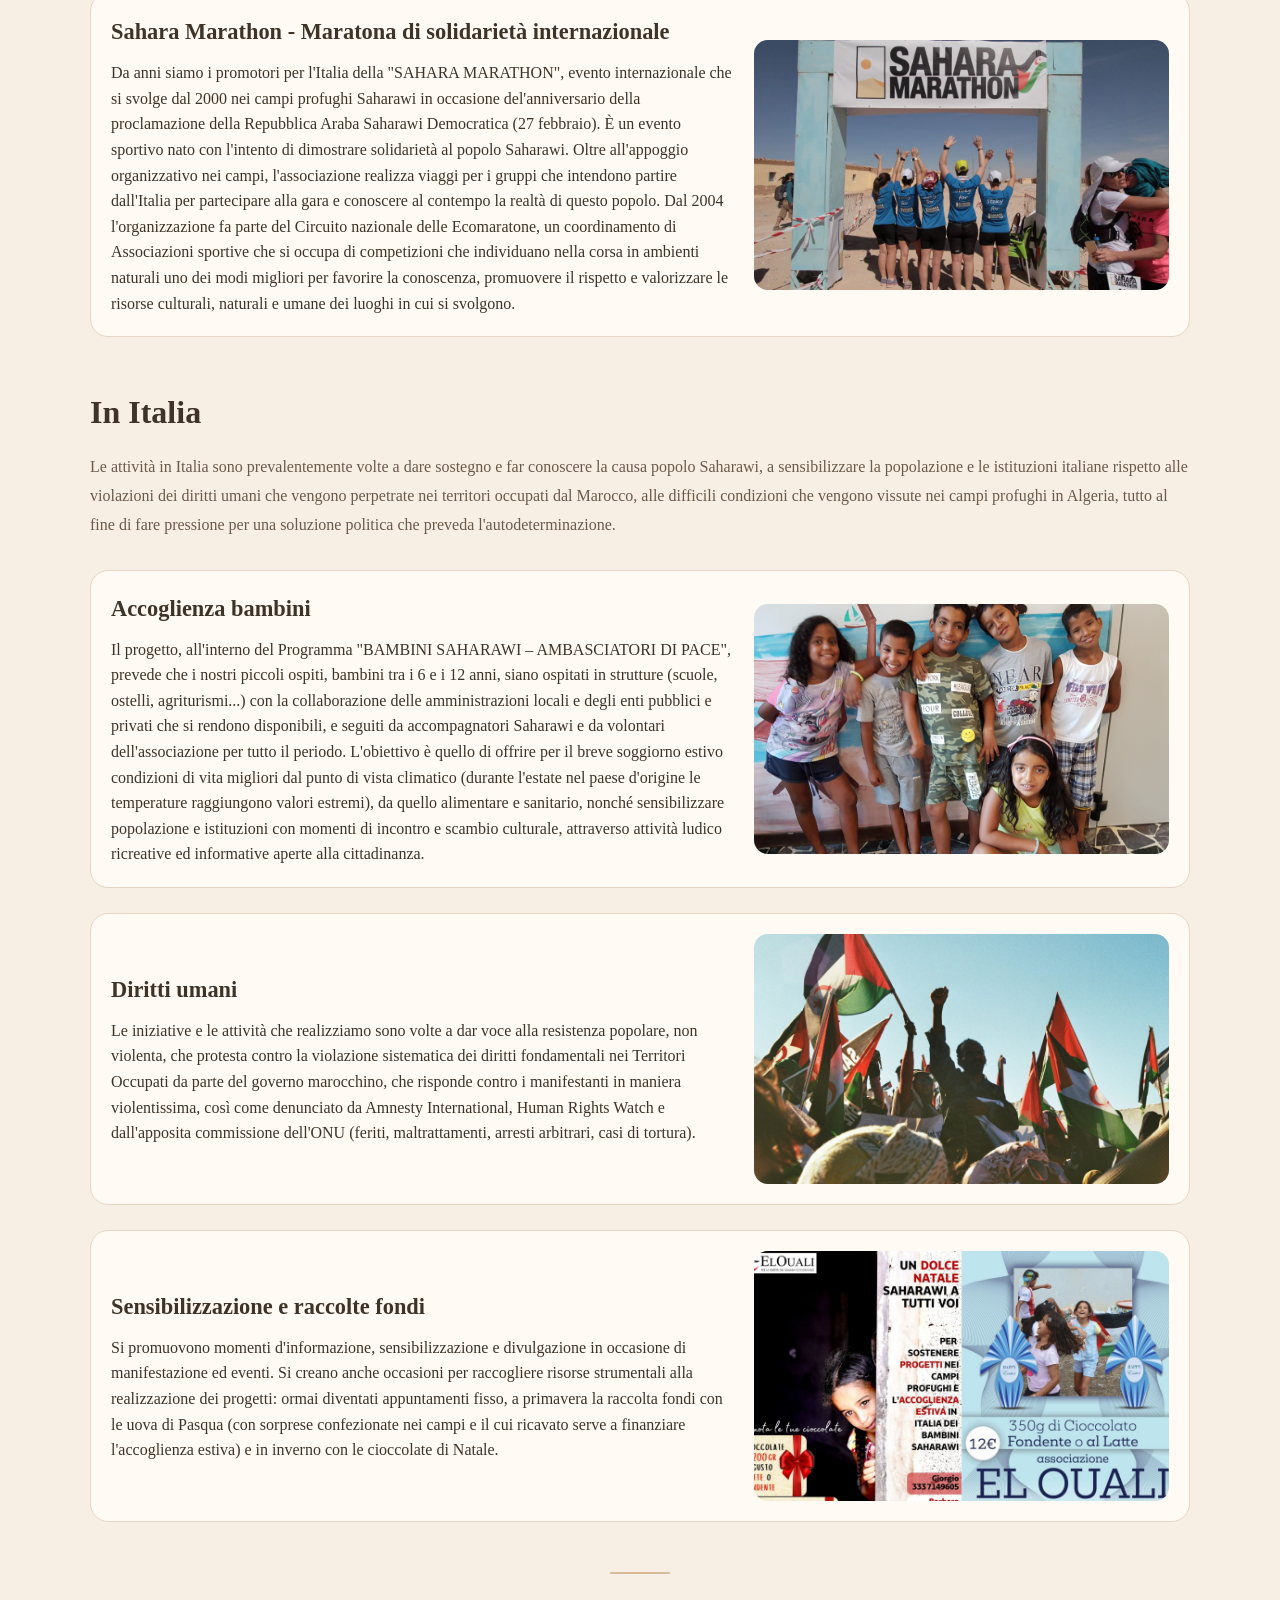
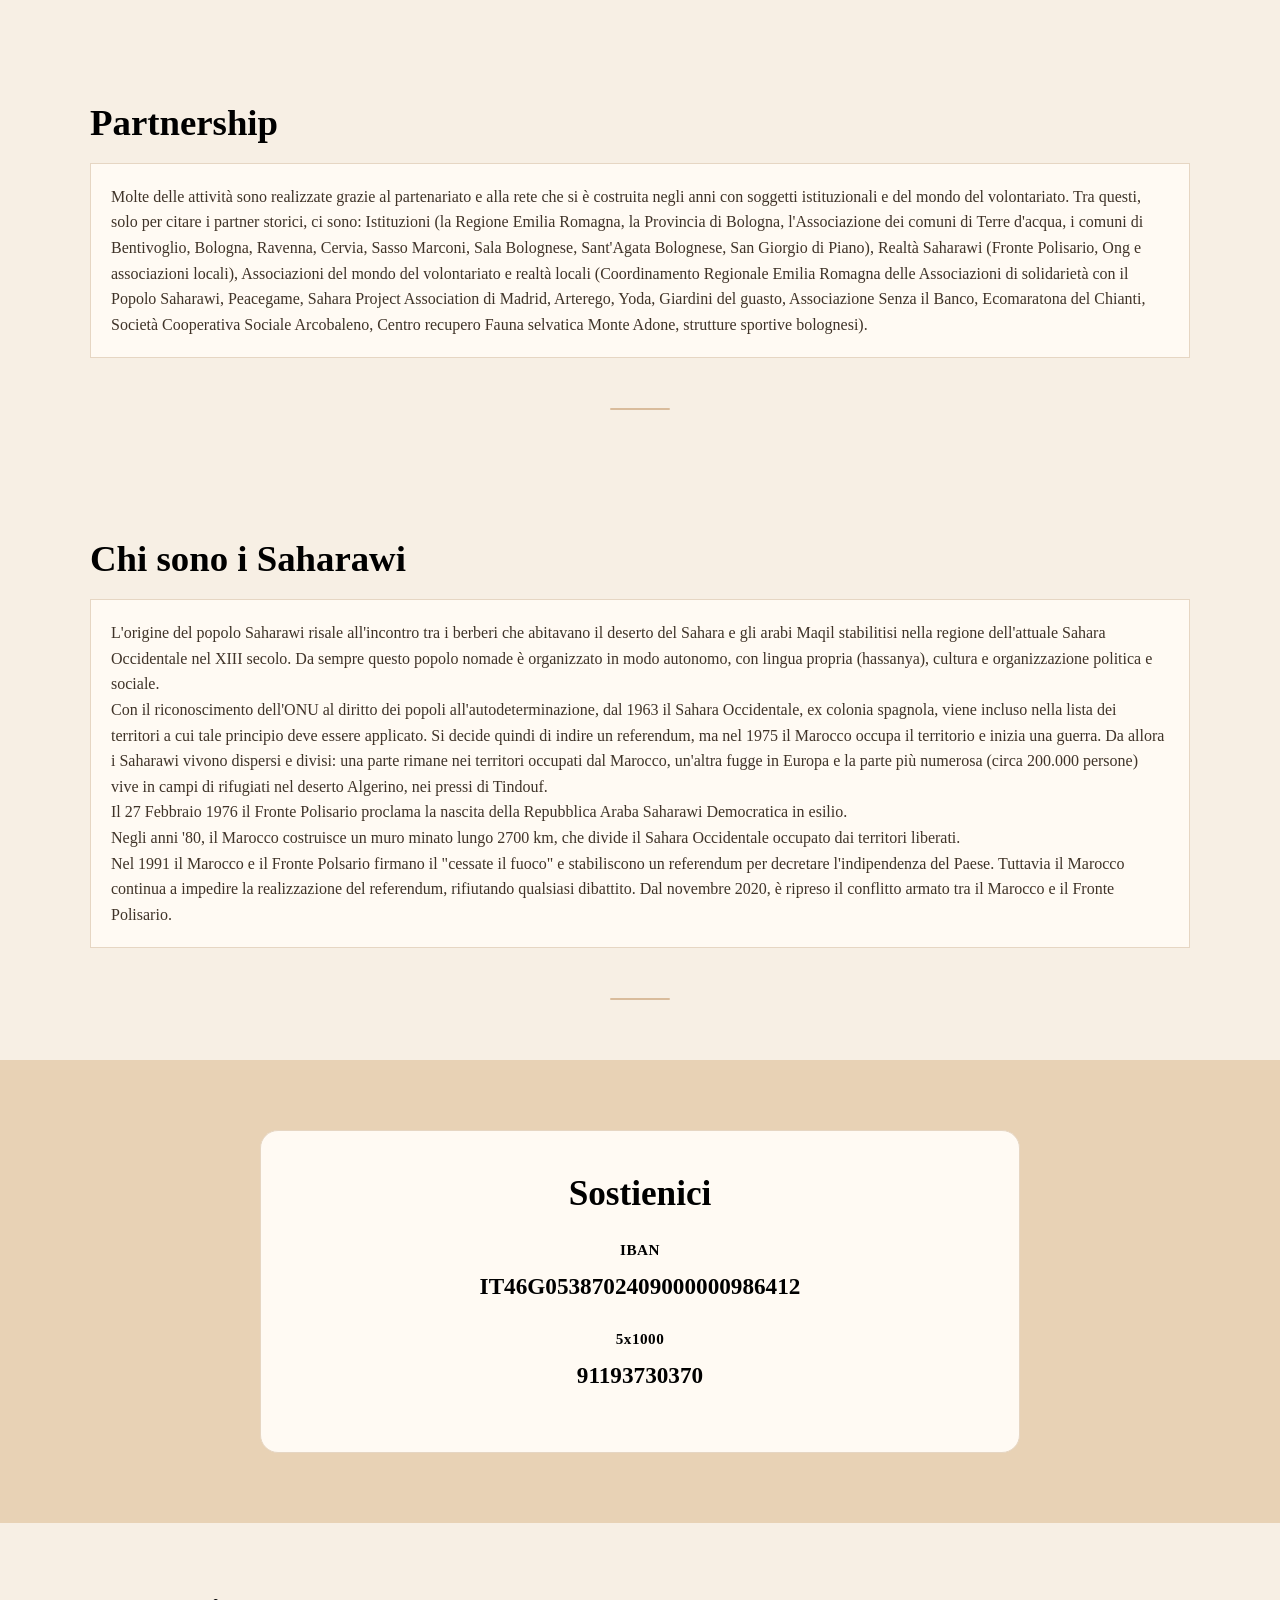
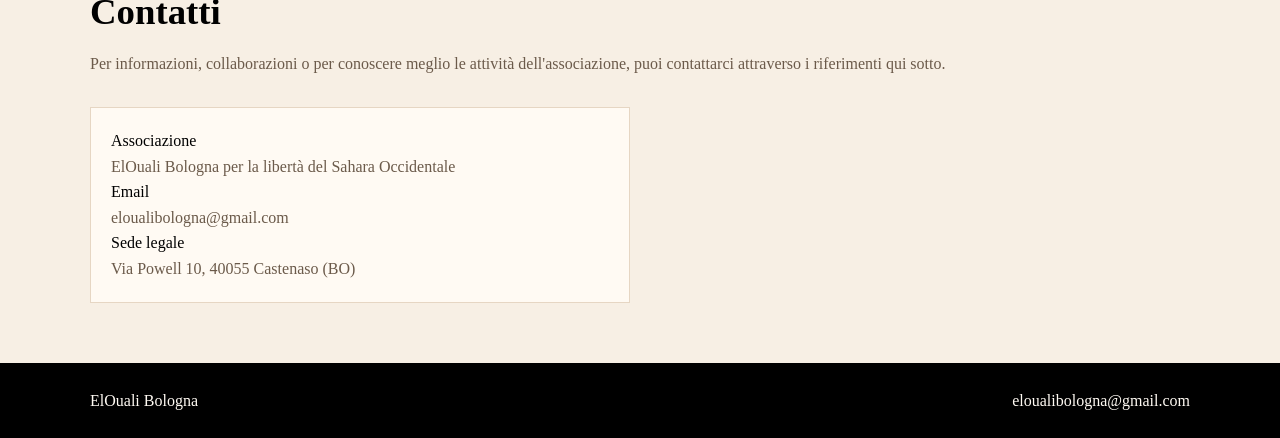
==== commit 3b023f4a: "Update index.html" ====
--- a/index.html
+++ b/index.html
@@ -246,7 +246,7 @@
       <div class="container">
         <h2 class="section-title">Partnership</h2>
 
-        <div class="card">
+        <div class="about-box">
           <p>
             Molte delle attività sono realizzate grazie al partenariato e alla rete che si è costruita negli anni con
             soggetti istituzionali e del mondo del volontariato. Tra questi, solo per citare i partner storici, ci sono:
--- a/assets/css/style.css
+++ b/assets/css/style.css
@@ -21,6 +21,10 @@
   background: var(--bg);
 }
 
+html {
+  scroll-behavior: smooth;
+}
+
 a {
   text-decoration: none;
   color: inherit;
@@ -143,6 +147,10 @@
 /* SEZIONI BASE */
 .section {
   padding: 60px 0;
+}
+
+section {
+  scroll-margin-top: 20px;
 }
 
 .section-title {
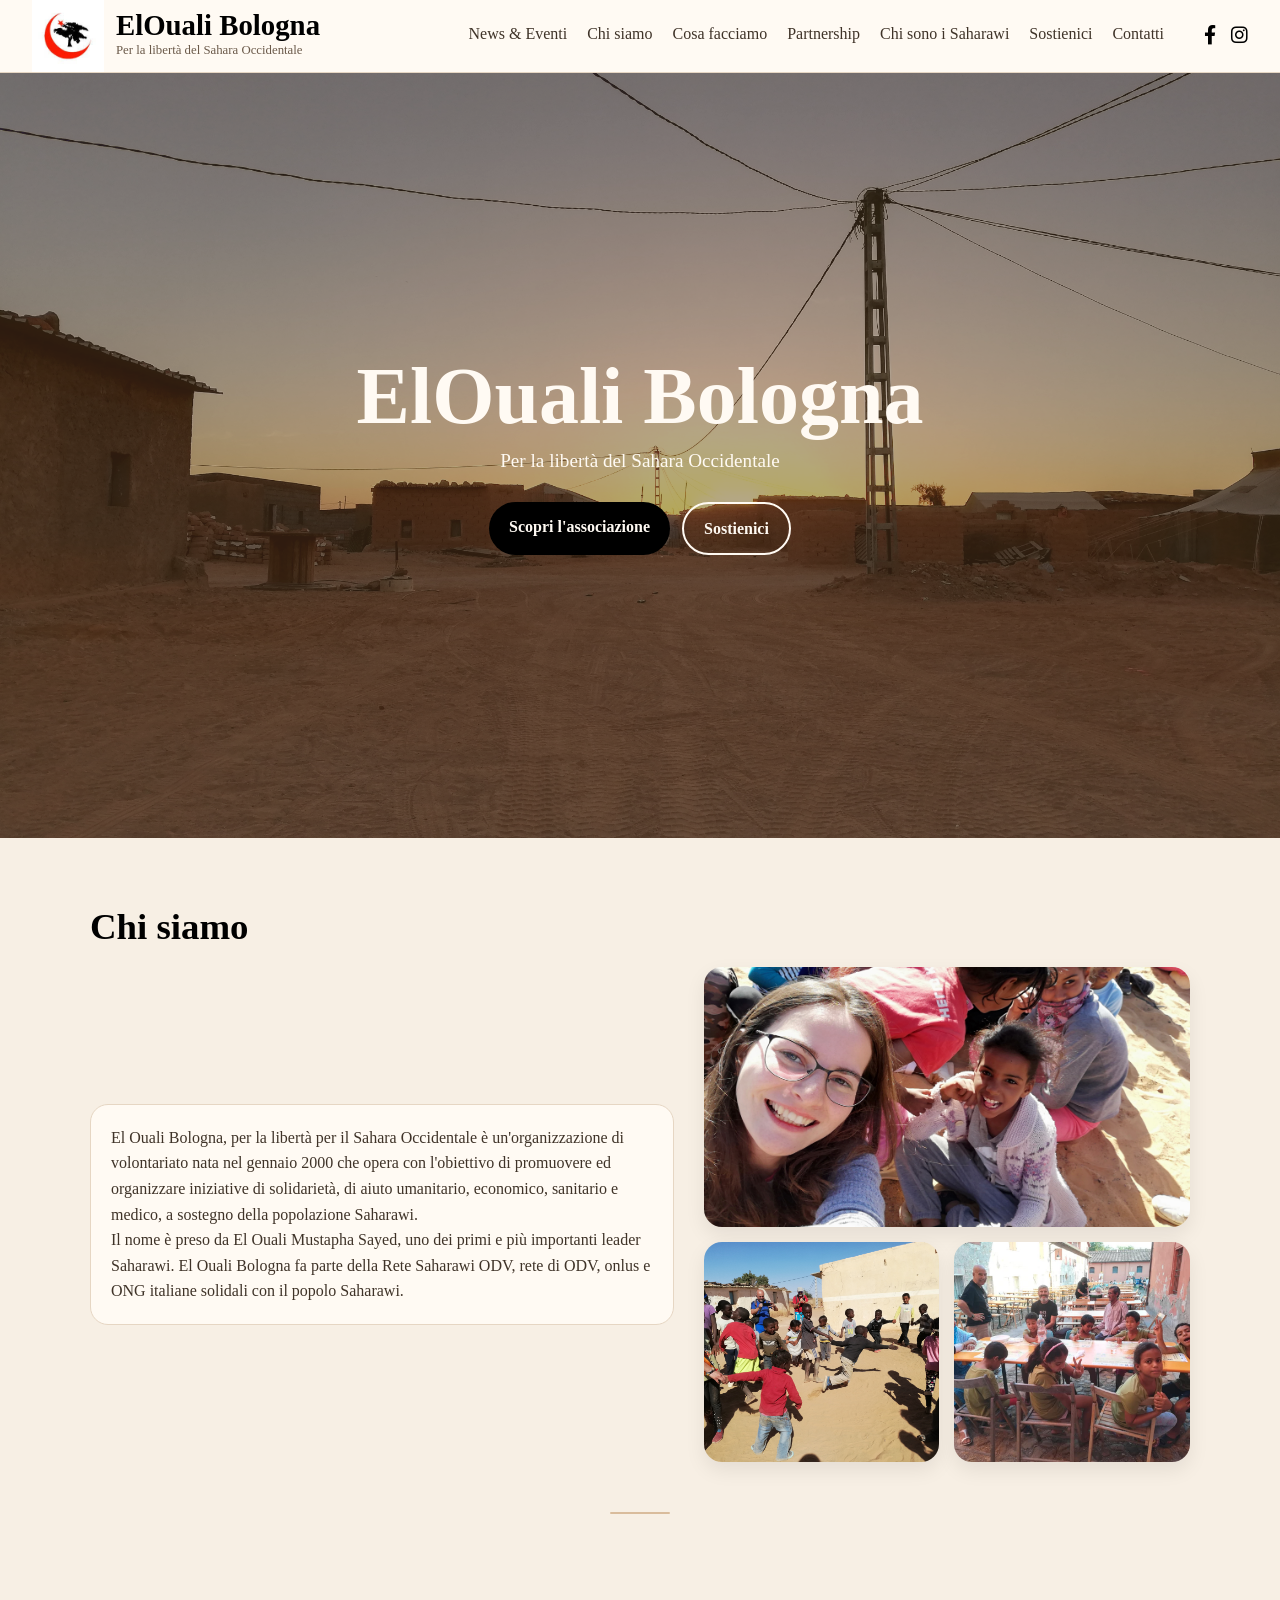
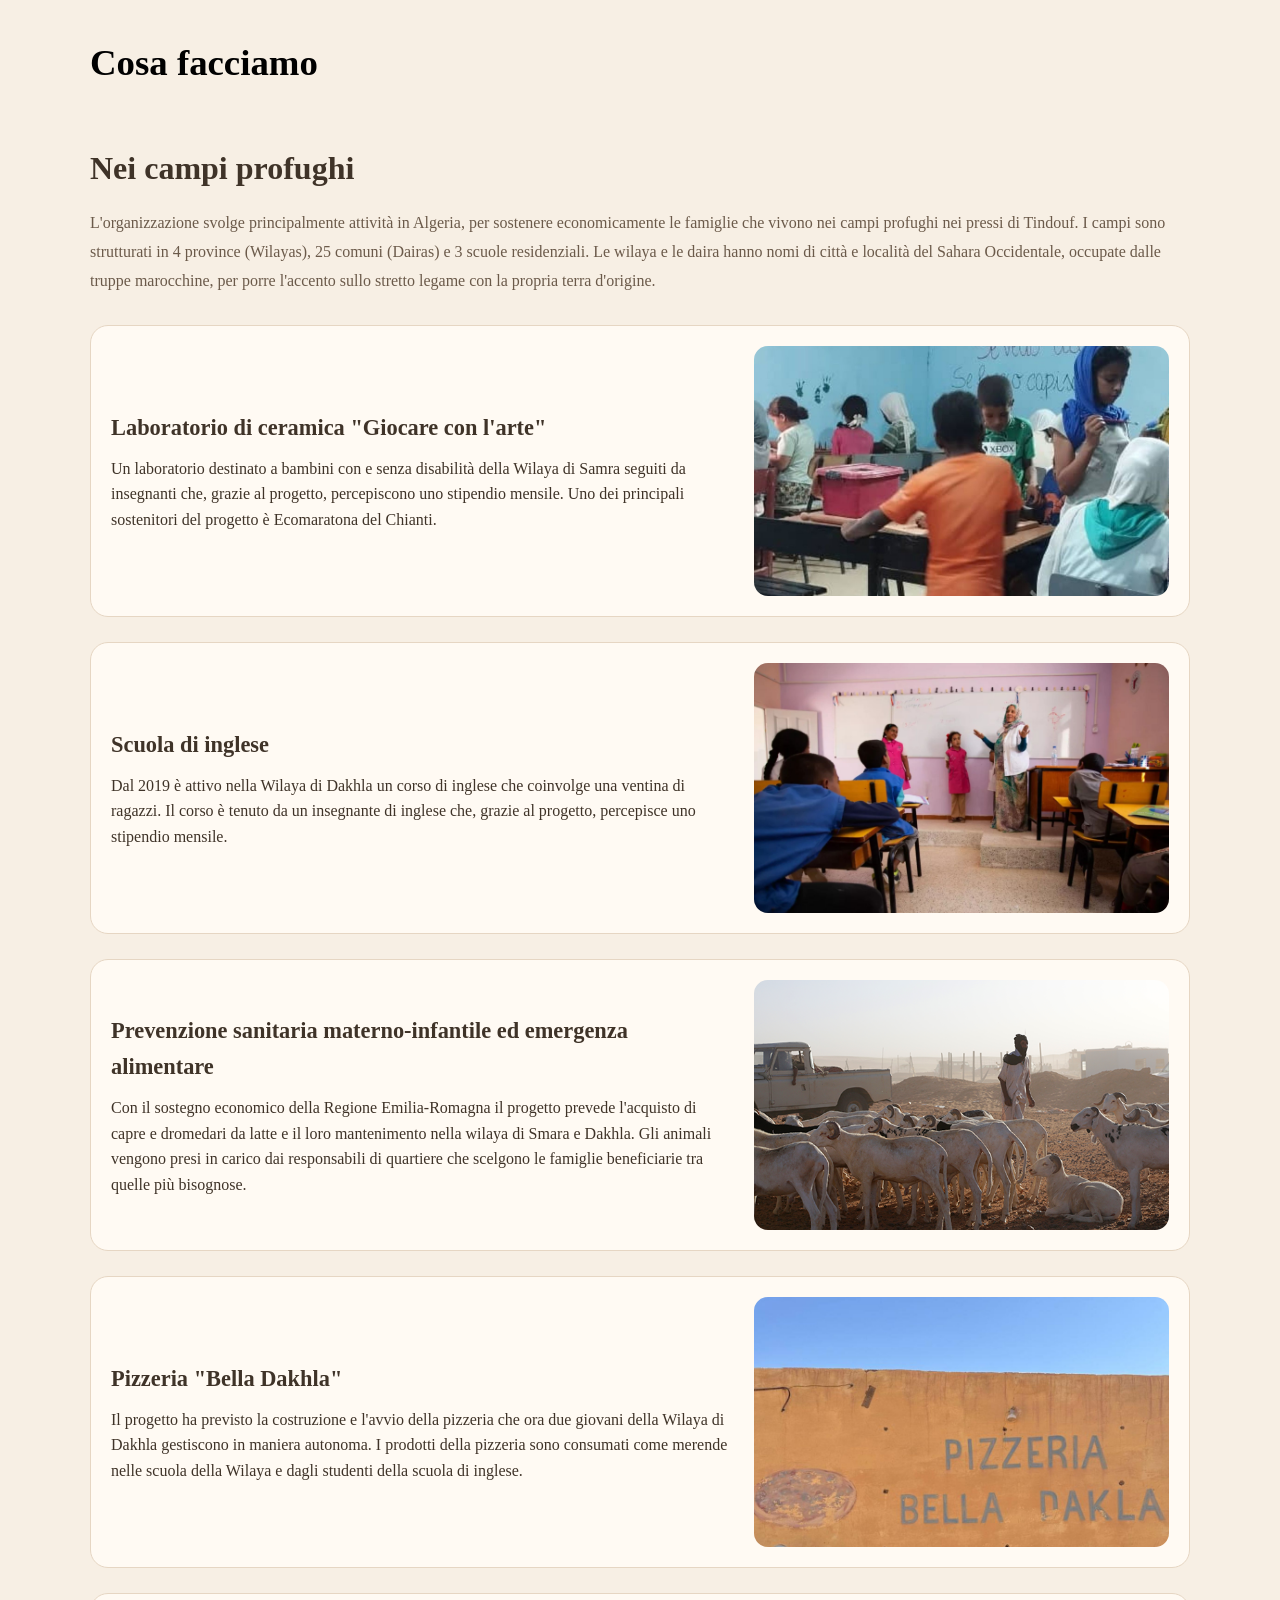
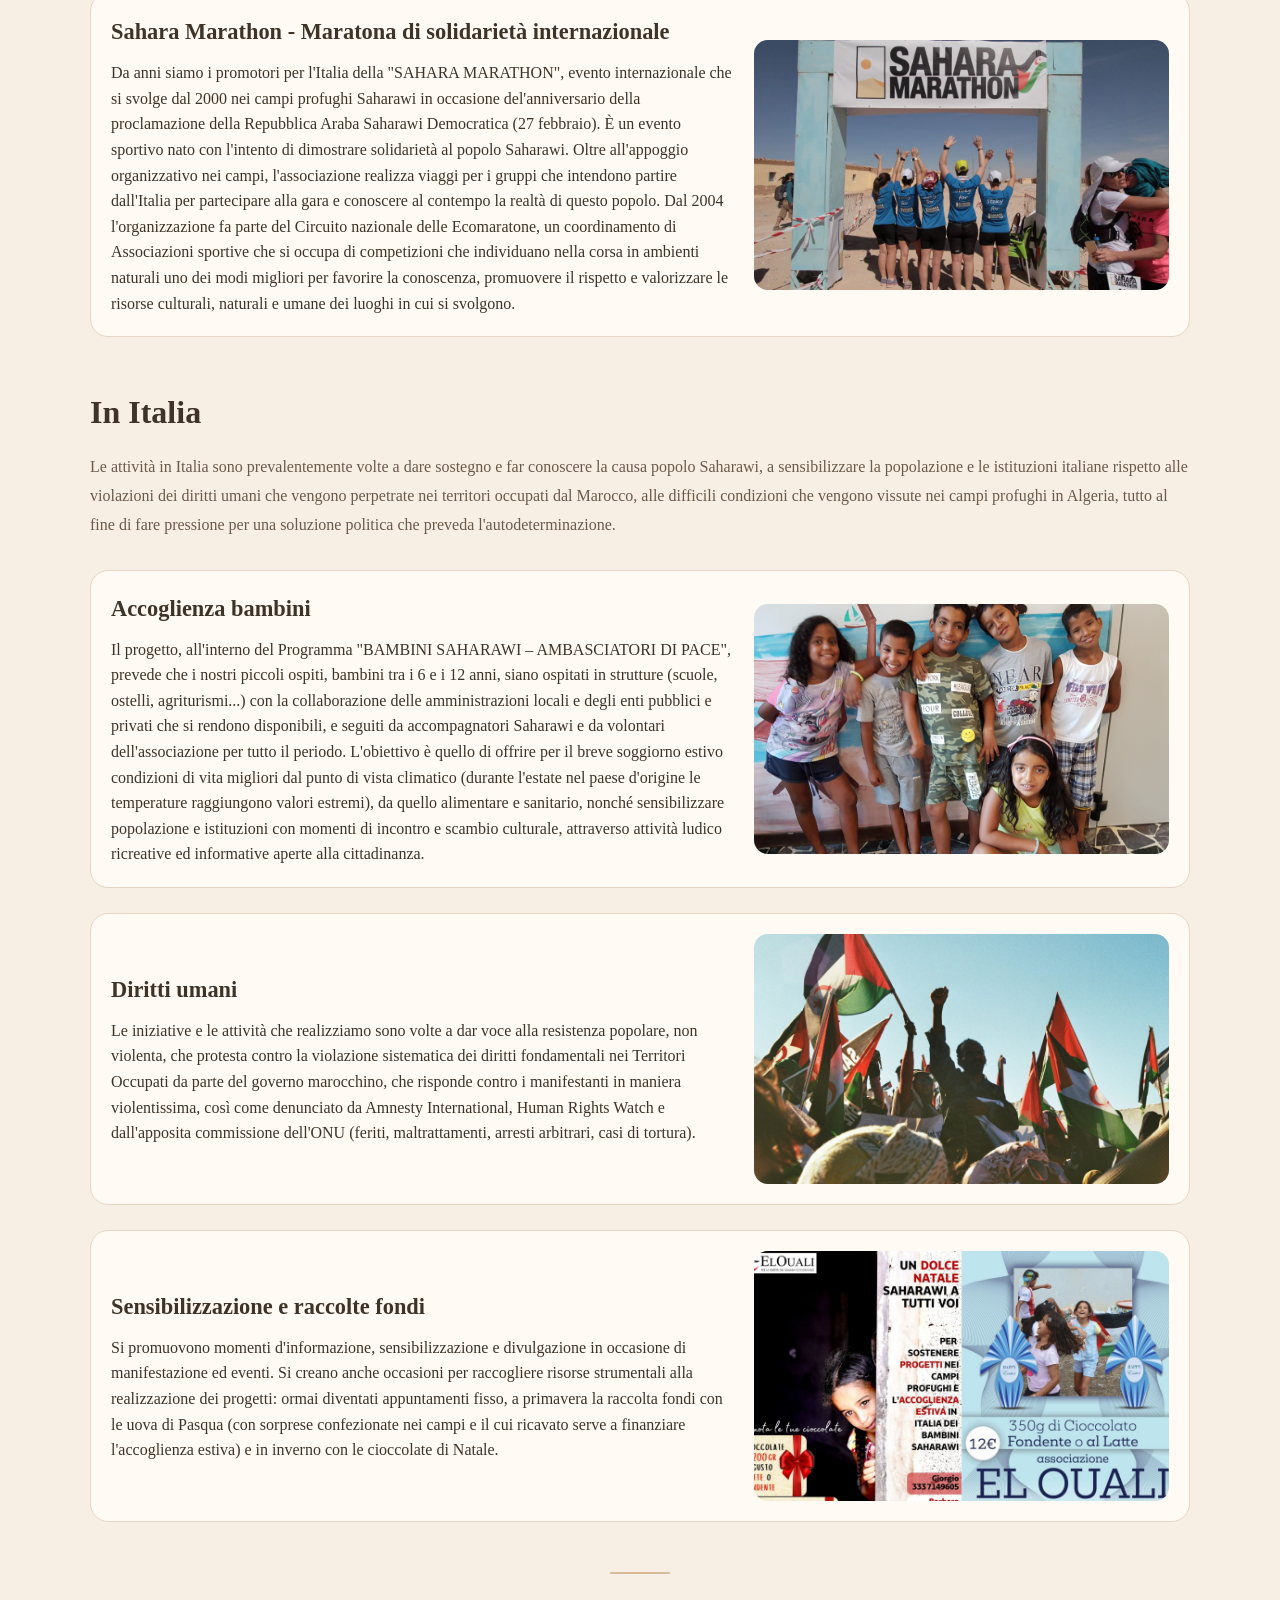
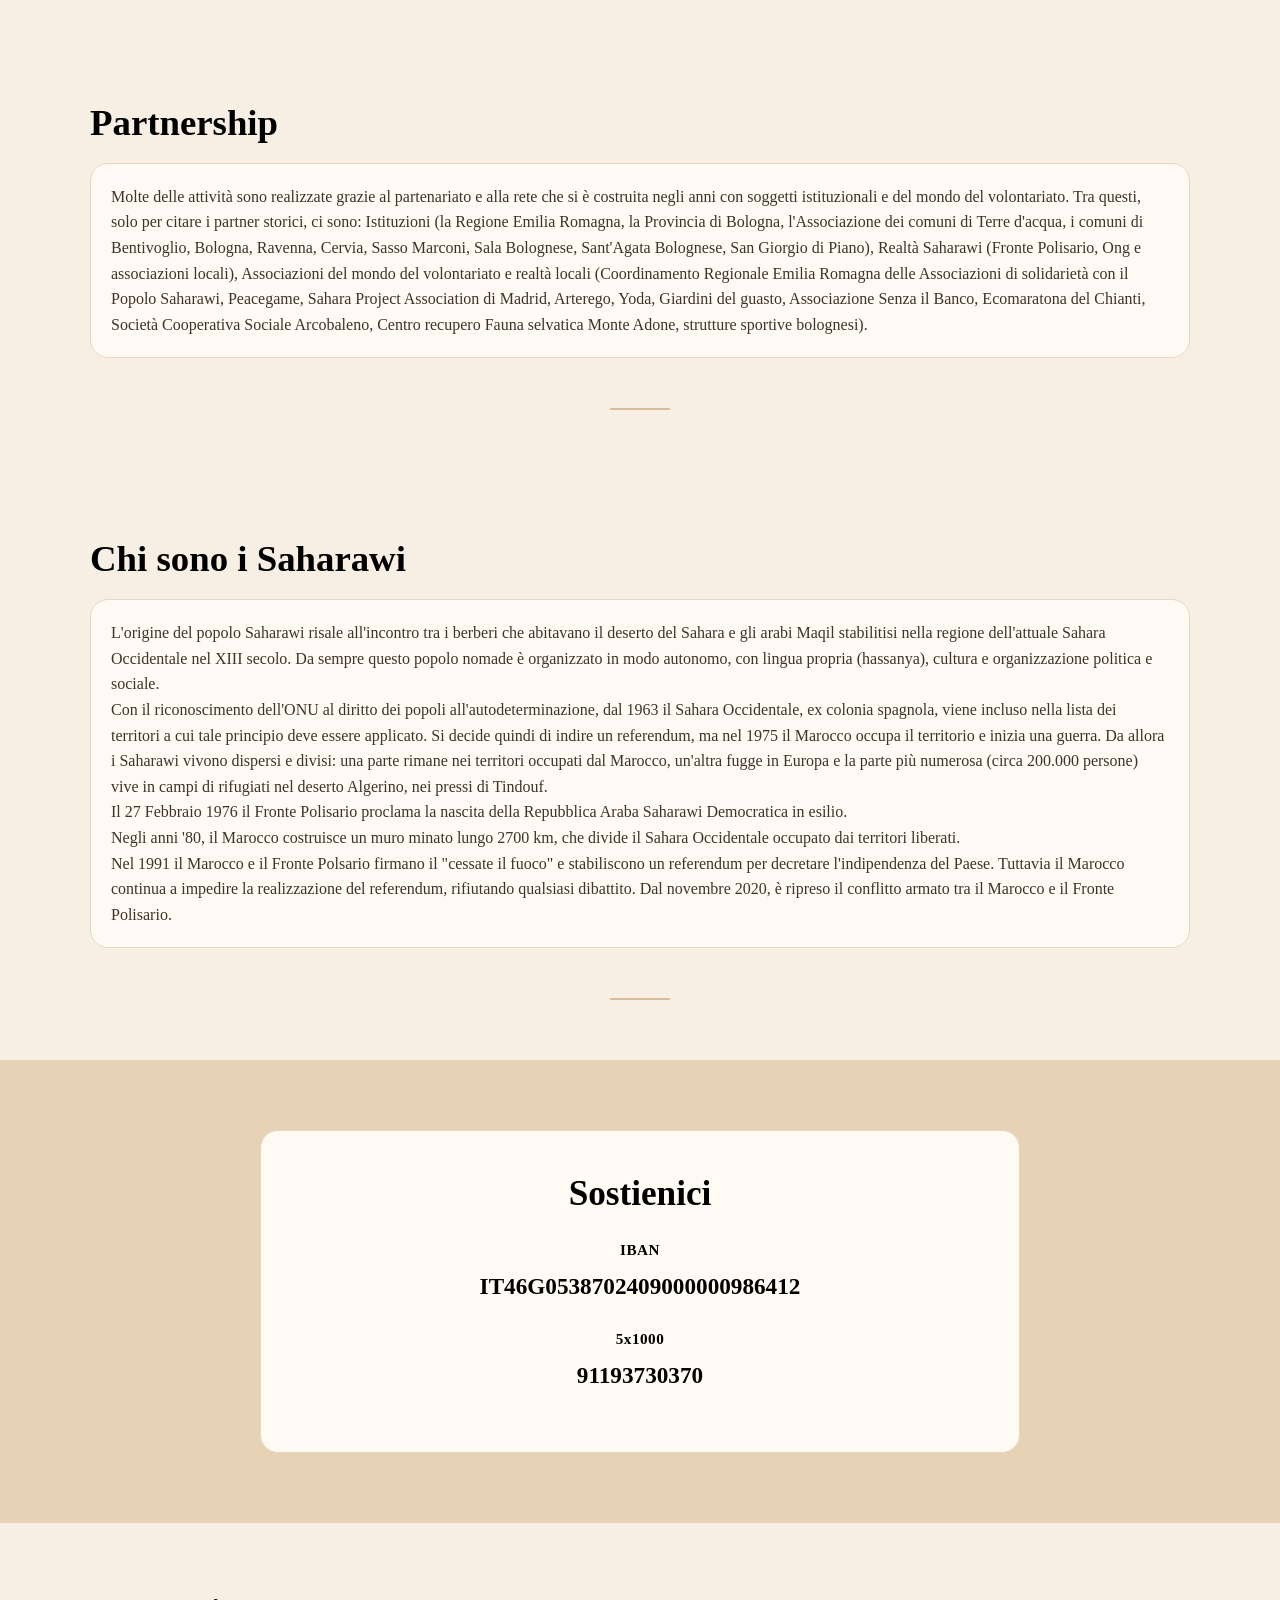
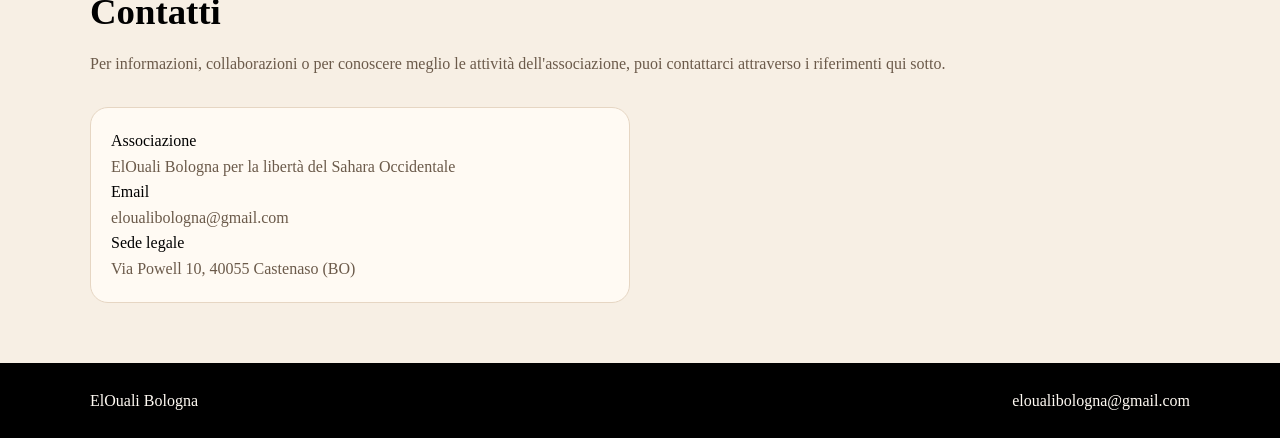
==== commit b97d8e6a: "added favicon" ====
--- a/index.html
+++ b/index.html
@@ -4,11 +4,13 @@
 <head>
   <meta charset="UTF-8" />
   <meta name="viewport" content="width=device-width, initial-scale=1.0" />
-  <title>ElOuali Bologna</title>
+  <title>ElOuali Bologna | Associazione per il Sahara Occidentale</title>
+  <link rel="icon" type="image/png" href="/favicon.png">
+  <link rel="canonical" href="https://eloualibologna.it/">
   <meta name="description"
     content="ElOuali Bologna è un'associazione impegnata nella sensibilizzazione e nel sostegno alla causa del popolo saharawi e alla libertà del Sahara Occidentale." />
   <meta name="keywords"
-    content="ElOuali Bologna, Sahara Occidentale, popolo saharawi, associazione, Bologna, solidarietà, diritti umani" />
+    content="ElOuali, ElOuali Bologna, Sahara Occidentale, popolo saharawi, associazione, Bologna, solidarietà, diritti umani" />
   <meta name="author" content="ElOuali Bologna" />
   <link rel="stylesheet" href="assets/css/style.css" />
   <link rel="stylesheet" href="https://cdnjs.cloudflare.com/ajax/libs/font-awesome/6.0.0/css/all.min.css">
@@ -381,4 +383,4 @@
   </script>
 </body>
 
-</html>
+</html>
--- a/assets/css/style.css
+++ b/assets/css/style.css
@@ -88,7 +88,7 @@
 /* HERO */
 .hero {
   min-height: 85vh;
-  background: url("../img/hero.jpg") center/cover no-repeat;
+  background: url("../img/hero.webp") center/cover no-repeat;
 }
 
 .hero-overlay {
@@ -215,6 +215,7 @@
   background: var(--white);
   padding: 20px;
   border: 1px solid var(--border);
+  border-radius: 18px;
 }
 
 .card h3,
@@ -565,4 +566,571 @@
   border-radius: 5px;
   font-size: 0.85rem;
   font-weight: bold;
-}
+}:root {
+  --primary: #c69c6d;
+  --dark: #000000;
+  --bg: #f7efe4;
+  --white: #fffaf3;
+  --text: #3f3328;
+  --muted: #6b5a4a;
+  --border: #e6d6c3;
+}
+
+* {
+  box-sizing: border-box;
+  margin: 0;
+  padding: 0;
+}
+
+body {
+  font-family: "Libre Baskerville", Georgia, serif;
+  line-height: 1.6;
+  color: var(--text);
+  background: var(--bg);
+}
+
+html {
+  scroll-behavior: smooth;
+}
+
+a {
+  text-decoration: none;
+  color: inherit;
+}
+
+ul {
+  list-style: none;
+}
+
+.container {
+  width: 90%;
+  max-width: 1100px;
+  margin: 0 auto;
+}
+
+.site-header {
+  background: var(--white);
+  border-bottom: 1px solid var(--border);
+  position: sticky;
+  top: 0;
+  z-index: 10;
+}
+
+.header-inner {
+  display: flex;
+  justify-content: space-between;
+  align-items: center;
+  min-height: 70px;
+  max-width: 1400px; /* Aumentalo da 1100px a 1400px o più */
+  margin: 0 auto;    /* Assicura che la testata rimanga centrata */
+  width: 95%;
+}
+
+.brand-title {
+  display: block;
+  font-family: "Cormorant Garamond", Georgia, serif;
+  font-size: 1.8rem;
+  font-weight: 700;
+  color: var(--dark);
+}
+
+.brand-subtitle {
+  font-size: 0.8rem;
+  color: var(--muted);
+}
+
+.main-nav ul {
+  display: flex;
+  gap: 20px;
+}
+
+.nav-toggle {
+  display: none;
+  background: none;
+  border: none;
+  font-size: 1.8rem;
+  color: var(--dark);
+  cursor: pointer;
+}
+
+/* HERO */
+.hero {
+  min-height: 85vh;
+  background: url("../img/hero.jpg") center/cover no-repeat;
+}
+
+.hero-overlay {
+  min-height: 85vh;
+  background: rgba(90, 60, 35, 0.45);
+  display: flex;
+  align-items: center;
+  justify-content: center;
+}
+
+.hero-center {
+  text-align: center;
+  color: var(--white);
+}
+
+
+.hero h1 {
+  font-family: "Cormorant Garamond", Georgia, serif;
+  font-size: 5rem;
+  line-height: 1;
+  margin-bottom: 10px;
+}
+
+.hero-subtitle {
+  font-size: 1.2rem;
+  margin-bottom: 25px;
+}
+
+.hero-actions {
+  display: flex;
+  justify-content: center;
+  gap: 12px;
+  flex-wrap: wrap;
+}
+
+.btn-primary,
+.btn-outline,
+.btn-dark {
+  display: inline-block;
+  padding: 12px 20px;
+  border-radius: 30px;
+  font-weight: bold;
+}
+
+.btn-primary,
+.btn-dark {
+  background: var(--dark);
+  color: var(--white);
+}
+
+.btn-outline {
+  border: 2px solid var(--white);
+  color: var(--white);
+}
+
+/* SEZIONI BASE */
+.section {
+  padding: 60px 0;
+}
+
+section {
+  scroll-margin-top: 20px;
+}
+
+.section-title {
+  font-family: "Cormorant Garamond", Georgia, serif;
+  font-size: 2.3rem;
+  color: var(--dark);
+  margin-bottom: 10px;
+}
+
+.section-subtitle {
+  color: var(--muted);
+  margin-bottom: 30px;
+}
+
+/*Linea*/
+.section:not(:last-of-type) {
+  position: relative;
+}
+
+.section:not(:last-of-type):not(.cta)::after {
+  content: "";
+  display: block;
+  width: 60px;
+  height: 2px;
+  background: var(--primary);
+  margin: 50px auto 0;
+  opacity: 0.6;
+  border-radius: 2px;
+}
+
+@media (max-width: 768px) {
+  .section:not(:last-of-type):not(.cta)::after {
+    content: "";
+    display: block;
+    width: 50px;
+    height: 2px;
+    background: var(--primary);
+    margin: 40px auto 0;
+    opacity: 0.6;
+    border-radius: 2px;
+  }
+}
+/**/
+
+.grid-3 {
+  display: grid;
+  grid-template-columns: repeat(3, 1fr);
+  gap: 20px;
+}
+
+.about-layout,
+.cta-inner,
+.contacts-layout {
+  display: grid;
+  grid-template-columns: 1fr 1fr;
+  gap: 20px;
+}
+
+.card,
+.about-box,
+.cta-panel {
+  background: var(--white);
+  padding: 20px;
+  border: 1px solid var(--border);
+}
+
+.card h3,
+.about-box-title,
+.contact-label,
+.cta h2 {
+  font-family: "Cormorant Garamond", Georgia, serif;
+  color: var(--dark);
+}
+
+.card p,
+.contact-value,
+.notice,
+.values-list li,
+.section-subtitle {
+  color: var(--muted);
+}
+
+.cta {
+  background: #e2c39a;
+}
+
+.site-footer {
+  background: var(--dark);
+  color: var(--white);
+  padding: 25px 0;
+}
+
+.footer-inner {
+  display: flex;
+  justify-content: space-between;
+  gap: 15px;
+  flex-wrap: wrap;
+}
+
+@media (max-width: 768px) {
+  .nav-toggle {
+    display: block;
+  }
+
+  .main-nav {
+    display: none;
+    position: absolute;
+    top: 70px;
+    left: 0;
+    right: 0;
+    background: var(--white);
+    border-bottom: 1px solid var(--border);
+  }
+
+  .main-nav.open {
+    display: block;
+  }
+
+  .main-nav ul {
+    flex-direction: column;
+    padding: 15px;
+  }
+
+  .grid-3,
+  .about-layout,
+  .cta-inner,
+  .contacts-layout {
+    grid-template-columns: 1fr;
+  }
+
+  .hero,
+  .hero-overlay {
+    min-height: calc(100dvh - 70px);
+  }
+
+  .hero h1 {
+    font-size: 3rem;
+  }
+
+  .hero-subtitle {
+    font-size: 1rem;
+  }
+}
+
+.brand {
+  display: flex;
+  align-items: center;
+  gap: 12px;
+}
+
+.brand-logo {
+  width: 72px;
+  height: 72px;
+  object-fit: contain;
+  display: block;
+}
+
+.brand-text {
+  display: flex;
+  flex-direction: column;
+}
+
+.brand-title {
+  display: block;
+  font-family: "Cormorant Garamond", Georgia, serif;
+  font-size: 1.8rem;
+  font-weight: 700;
+  color: var(--dark);
+  line-height: 1;
+}
+
+.brand-subtitle {
+  font-size: 0.8rem;
+  color: var(--muted);
+}
+
+.chi-siamo-layout {
+  display: grid;
+  grid-template-columns: 1.2fr 1fr;
+  gap: 30px;
+  align-items: center;
+}
+
+.chi-siamo-gallery {
+  display: grid;
+  grid-template-columns: repeat(2, 1fr);
+  gap: 15px;
+}
+
+.chi-siamo-gallery img {
+  width: 100%;
+  height: 220px;
+  object-fit: cover;
+  border-radius: 18px;
+  box-shadow: 0 8px 20px rgba(0, 0, 0, 0.08);
+  transition: transform 0.3s ease;
+}
+
+.chi-siamo-gallery img:first-child {
+  grid-column: span 2;
+  height: 260px;
+}
+
+@media (max-width: 768px) {
+  .chi-siamo-layout {
+    grid-template-columns: 1fr;
+  }
+
+  .chi-siamo-gallery {
+    grid-template-columns: 1fr;
+  }
+
+  .chi-siamo-gallery img:first-child {
+    grid-column: span 1;
+    height: 220px;
+  }
+}
+
+.project-area {
+  margin-top: 50px;
+}
+
+.area-title {
+  font-size: 2rem;
+  margin-bottom: 15px;
+  font-family: "Cormorant Garamond", serif;
+}
+
+.area-description {
+  margin-bottom: 30px;
+  color: var(--muted);
+  line-height: 1.8;
+}
+
+.project-list {
+  display: flex;
+  flex-direction: column;
+  gap: 25px;
+}
+
+.project-card {
+  display: grid;
+  grid-template-columns: 1.5fr 1fr;
+  gap: 20px;
+  align-items: center;
+  background: var(--white);
+  border: 1px solid var(--border);
+  padding: 20px;
+  border-radius: 18px;
+}
+
+.project-text h4 {
+  font-size: 1.4rem;
+  margin-bottom: 10px;
+  font-family: "Cormorant Garamond", serif;
+}
+
+.project-card img {
+  width: 100%;
+  height: 250px;
+  object-fit: cover;
+  border-radius: 14px;
+}
+
+@media (max-width: 768px) {
+  .project-card {
+    grid-template-columns: 1fr;
+  }
+
+  .project-card img {
+    height: 200px;
+  }
+}
+
+.cta {
+  background: #e8d2b5;
+  padding: 70px 0;
+}
+
+.donation-box {
+  max-width: 760px;
+  margin: 0 auto;
+  text-align: center;
+  background: var(--white);
+  padding: 35px;
+  border-radius: 18px;
+  border: 1px solid var(--border);
+}
+
+.donation-box h2 {
+  font-size: 2.2rem;
+  margin-bottom: 15px;
+  font-family: "Cormorant Garamond", serif;
+}
+
+
+.donation-item {
+  margin-bottom: 22px;
+}
+
+.donation-label {
+  display: block;
+  font-size: 0.95rem;
+  font-weight: 700;
+  letter-spacing: 0.5px;
+  margin-bottom: 6px;
+  color: var(--dark);
+}
+
+.donation-value {
+  font-size: 1.45rem;
+  font-weight: 700;
+  color: var(--dark);
+}
+
+@media (max-width: 768px) {
+  .donation-box {
+    padding: 28px 20px;
+  }
+
+  .donation-box h2 {
+    font-size: 1.9rem;
+  }
+
+  .donation-value {
+    font-size: 1.2rem;
+  }
+}
+
+
+.nav-social {
+  display: flex;
+  gap: 15px;
+  margin-left: 20px; /* Distanzia le icone dalle voci di menu */
+  align-items: center;
+}
+
+.nav-social a {
+  font-size: 1.2rem;
+  color: var(--dark); /* Usa il colore nero definito nelle variabili */
+  transition: color 0.3s ease;
+}
+
+.nav-social a:hover {
+  color: var(--primary); /* Cambia colore al passaggio del mouse */
+}
+
+/* Gestione mobile */
+@media (max-width: 768px) {
+  .nav-social {
+    margin-left: 0;
+    margin-top: 15px;
+    justify-content: flex-start;
+  }
+  
+  .nav-social a {
+    font-size: 1.5rem; /* Icone più grandi su mobile */
+  }
+}
+
+
+/* Griglia Eventi */
+.events-grid {
+  display: grid;
+  grid-template-columns: repeat(auto-fill, minmax(300px, 1fr));
+  gap: 30px;
+  margin-top: 40px;
+}
+
+.event-card {
+  background: var(--white);
+  border: 1px solid var(--border);
+  border-radius: 12px;
+  overflow: hidden;
+  transition: transform 0.3s ease, box-shadow 0.3s ease;
+}
+
+.event-card:hover {
+  transform: translateY(-5px);
+  box-shadow: 0 10px 20px rgba(0,0,0,0.05);
+}
+
+.event-image img {
+  width: 100%;
+  height: auto;
+  display: block;
+  border-bottom: 1px solid var(--border);
+}
+
+.event-info {
+  padding: 20px;
+}
+
+.event-info h3 {
+  font-family: "Cormorant Garamond", serif;
+  font-size: 1.5rem;
+  margin-bottom: 10px;
+  color: var(--dark);
+}
+
+.event-date {
+  font-size: 0.9rem;
+  color: var(--muted);
+  margin-bottom: 15px;
+}
+
+.btn-small {
+  display: inline-block;
+  padding: 8px 15px;
+  background: var(--dark);
+  color: var(--white);
+  border-radius: 5px;
+  font-size: 0.85rem;
+  font-weight: bold;
+}
